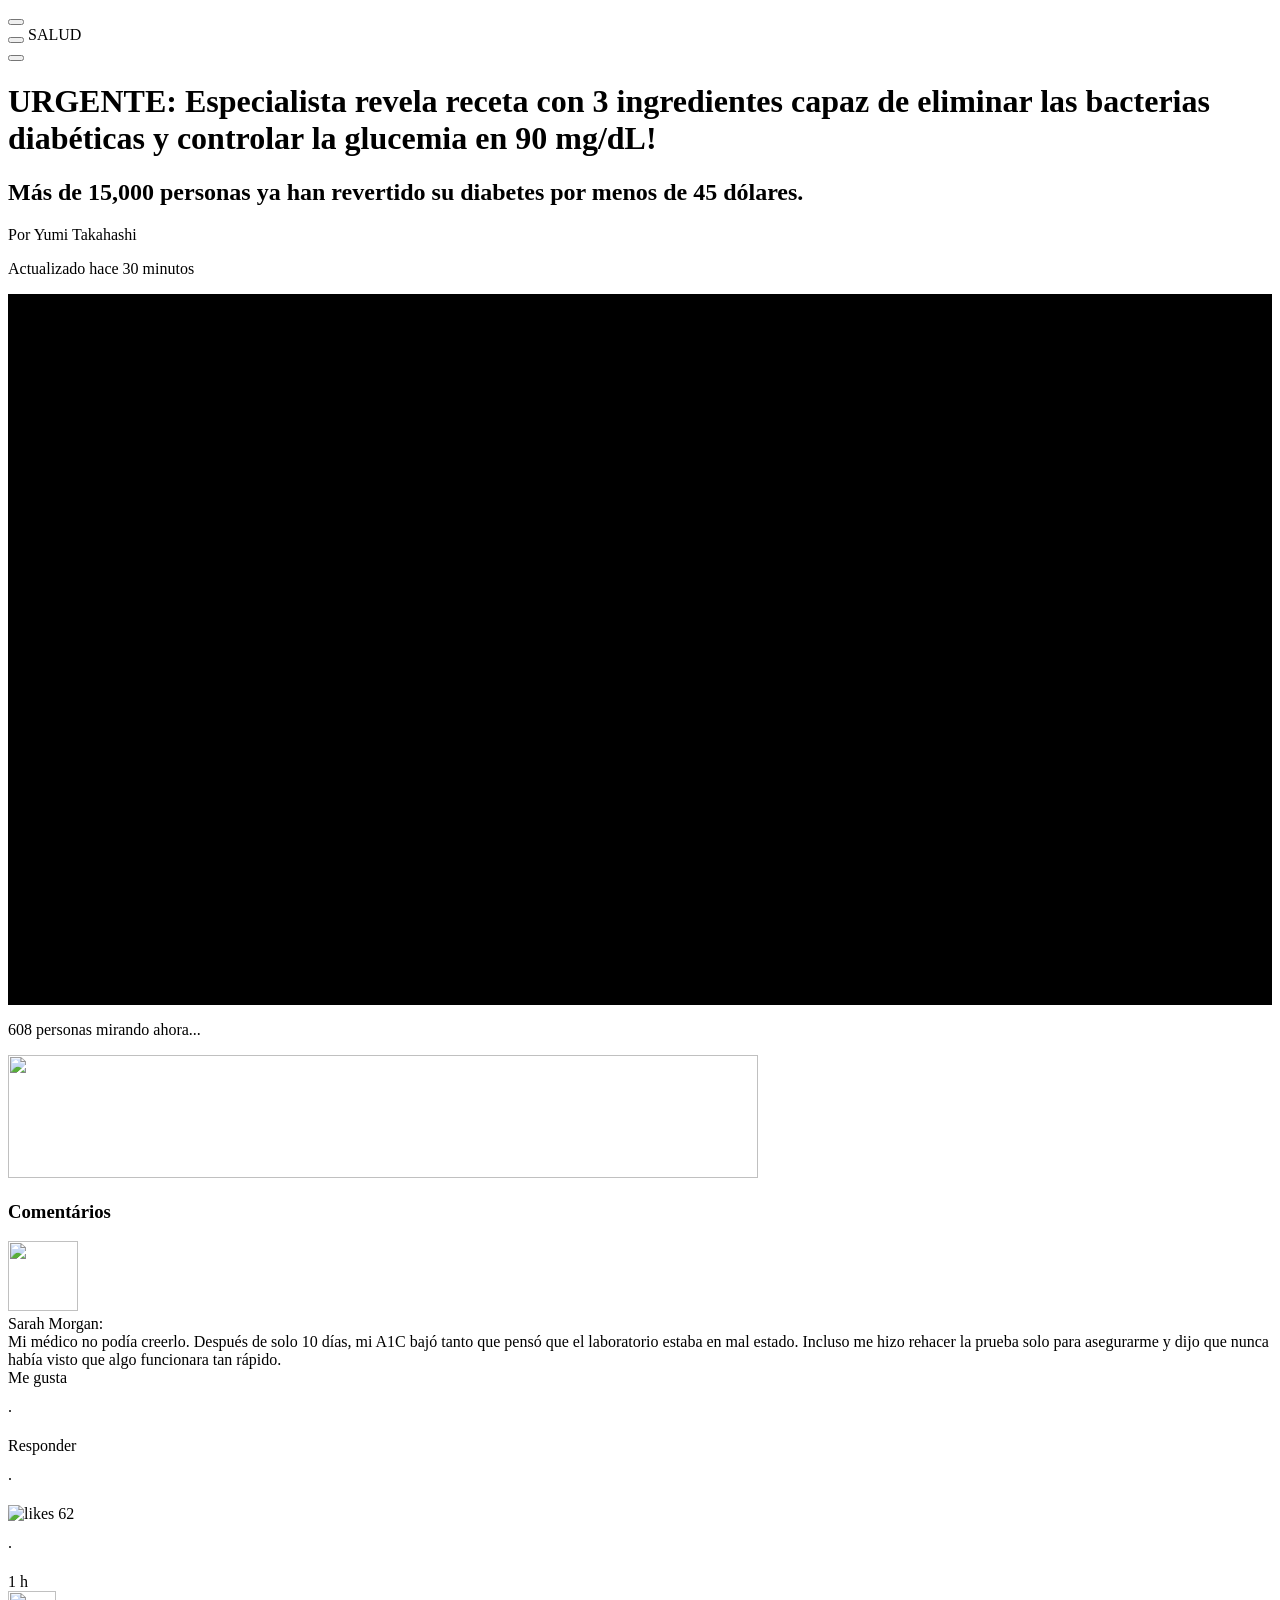
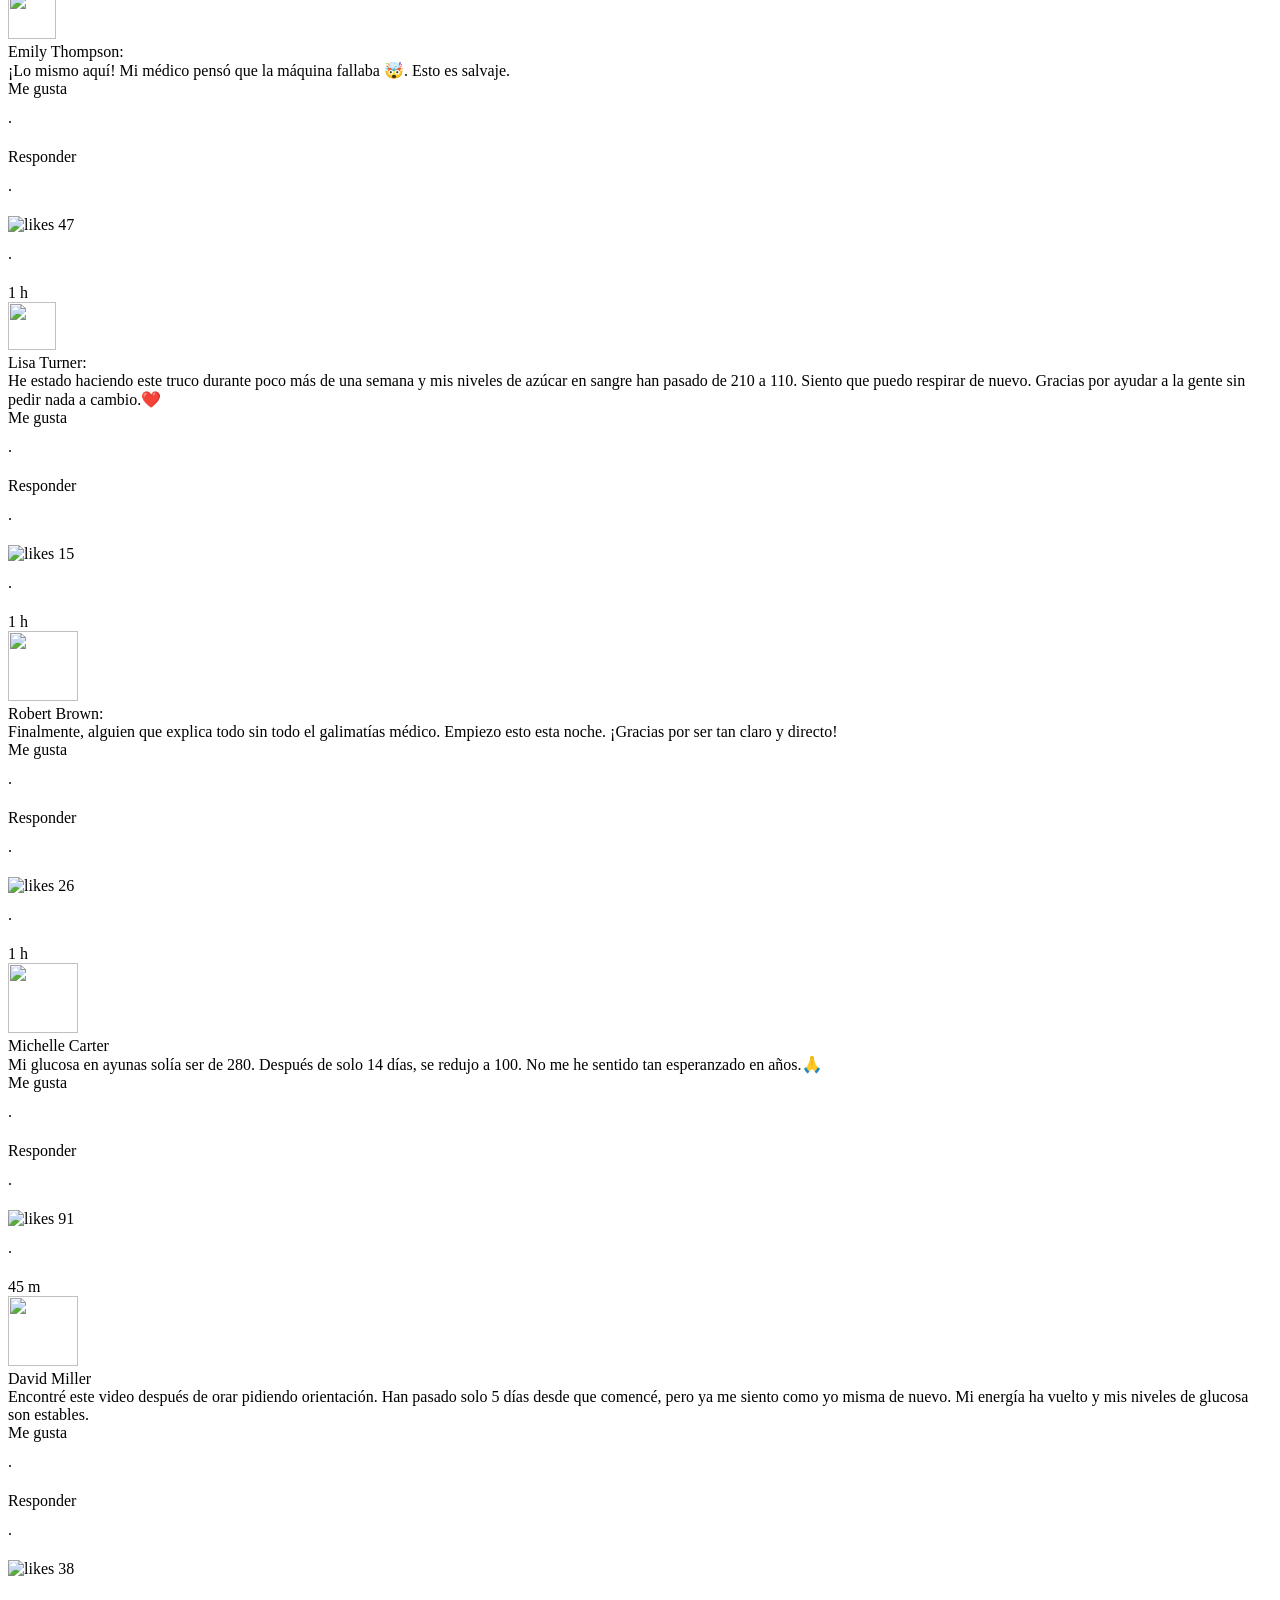
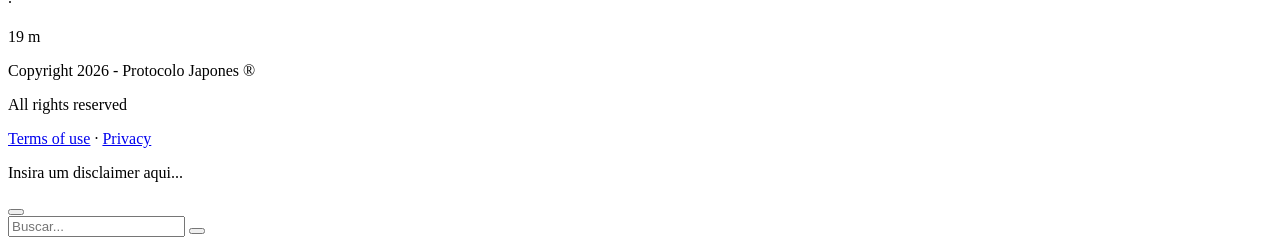
==== ofer/index.html @ d7e7329f "Update index.html" ====
<!DOCTYPE html><html lang="es" dir="ltr"><head>



  <title>URGENTE: Especialista revela receta con 3 ingredientes para controlar la glucemia</title>
  <meta charset="utf-8">
  <meta name="viewport" content="width=device-width, initial-scale=1, shrink-to-fit=no">
  <meta name="description" content="Especialista revela receta con 3 ingredientes capaz de eliminar las bacterias diabéticas y controlar la glucemia en 90 mg/dL">
  <meta name="robots" content="index, follow">
  <meta property="og:type" content="website">
  <meta property="og:image" content="images/ogimage.png">
<script type="text/javascript">
    (function(c,l,a,r,i,t,y){
        c[a]=c[a]||function(){(c[a].q=c[a].q||[]).push(arguments)};
        t=l.createElement(r);t.async=1;t.src="https://www.clarity.ms/tag/"+i;
        y=l.getElementsByTagName(r)[0];y.parentNode.insertBefore(t,y);
    })(window, document, "clarity", "script", "xudjn7tn5d");
</script>
  <!-- Google Fonts -->
  <link rel="preconnect" href="https://fonts.googleapis.com">
  <link rel="preconnect" href="https://fonts.gstatic.com" crossorigin="">
  <link href="https://fonts.googleapis.com/css2?family=Poppins:wght@400;500;600;700&amp;family=Roboto:wght@400;600&amp;family=Montserrat:wght@400;600;700;900&amp;display=swap" rel="stylesheet">

  <!-- Font Awesome (ícones) -->
  <link rel="stylesheet" href="css/all.min.css">

  <!-- Vturb: performance + preload para reduzir latência do player -->
 <script>!function(i,n){i._plt=i._plt||(n&&n.timeOrigin?n.timeOrigin+n.now():Date.now())}(window,performance);</script>
<link rel="preload" href="js/player_1.js" as="script">
<link rel="preload" href="js/smartplayer.js" as="script">
<link rel="preload" href="https://cdn.converteai.net/498c6731-8458-4b48-808e-26a86c70450f/6a57000bf77d0e281f49911a/main.m3u8" as="fetch">
<link rel="dns-prefetch" href="https://cdn.converteai.net">
<link rel="dns-prefetch" href="https://scripts.converteai.net">
<link rel="dns-prefetch" href="https://images.converteai.net">
<link rel="dns-prefetch" href="https://license.vturb.com">

  <link rel="stylesheet" href="css/style.css">
<script src="js/player.js" async=""></script></head>
<body>

  <!-- ===========================
       HEADER / NAVBAR
  ============================ -->
  <header class="site-header">
    <div class="header-inner">

      <!-- Esquerda: hamburguer (desktop) -->
      <div class="header-col header-col--left header-hamburger-desktop">
        <button class="hamburger-btn" id="hamburger-btn" aria-label="Menu">
          <i class="fas fa-bars"></i>
        </button>
      </div>
      
<!-- Centro: brand SALUD + hamburguer mobile -->
      <div class="header-col header-col--center">
        <button class="hamburger-btn hamburger-btn--mobile" id="hamburger-btn-mobile" aria-label="Menu">
          <i class="fas fa-bars"></i>
        </button>
        <span class="header-brand">SALUD</span>
      </div>

      <!-- Direita: lupa -->
      <div class="header-col header-col--right">
        <button class="search-btn" id="search-btn" aria-label="Buscar">
          <i class="fas fa-magnifying-glass"></i>
        </button>
      </div>

    </div>
  </header>

  <!-- ===========================
       ARTIGO PRINCIPAL (Hero)
  ============================ -->
  <main class="article-main">
    <div class="article-container">

      <!-- Título -->
      <div class="article-title-block">
        <h1 class="article-title">
          <span class="title-urgente">URGENTE:</span>
          Especialista revela receta con 3 ingredientes capaz de eliminar las bacterias diabéticas y controlar la glucemia en 90 mg/dL!
        </h1>
      </div>

      <!-- Subtítulo vermelho -->
      <div class="article-subtitle-block">
        <h2 class="article-subtitle">
          Más de 15,000 personas ya han revertido su diabetes por menos de 45 dólares.
        </h2>
      </div>

      <!-- Autor -->
      <div class="article-meta-author">
        <p class="article-author">Por Yumi Takahashi</p>
      </div>

      <!-- Data -->
      <div class="article-meta-date">
        <p class="article-date">Actualizado hace 30 minutos</p>
      </div>

      <!-- Player Vturb (novo) -->
      <div class="video-wrapper">
<vturb-smartplayer id="vid-6a5a9262ff13e44227a61b60" style="display: block; margin: 0 auto; width: 100%; "><div class="vturb-player-placeholder" style="position: relative; width: 100%; padding: 56.25% 0 0; z-index: 0; background-color: black;"></div></vturb-smartplayer> <script type="text/javascript"> var s=document.createElement("script"); s.src="https://scripts.converteai.net/498c6731-8458-4b48-808e-26a86c70450f/players/6a5a9262ff13e44227a61b60/v4/player.js", s.async=!0,document.head.appendChild(s); </script>

      <!-- Contador de espectadores -->
      <div class="viewers-counter">
        <p>
          <span class="viewers-count" id="viewers-count">608</span>
          personas mirando ahora...
        </p>
      </div>

      <!-- Imagem de selos / credibilidade -->
      <div class="trust-image-block">
        <img class="trust-image" src="images/INyNbz6600794.webp#551860" srcset="images/INyNbz6600794_1.webp#870819 750w, images/INyNbz6600794_2.webp#32075 300w" sizes="(max-width: 750px) 100vw, 750px" alt="" width="750" height="123" loading="eager" fetchpriority="auto" decoding="async">
      </div>

    </div>
  </div></main>

  <!-- ===========================
       COMENTÁRIOS (Facebook Style)
  ============================ -->
  <section class="comments-section">
    <div class="comments-container">

      <h3 class="comments-title">Comentários</h3>

      <!-- Comentário 1: Sarah Morgan -->
      <div class="fb-comment-card">
        <div class="fb-comment-main">
          <div class="fb-avatar">
            <img src="images/dhzcHn7130374.png" alt="" width="70" height="70">
          </div>
          <div class="fb-content">
            <div class="fb-info">
              <div class="fb-username">Sarah Morgan:</div>
              <div class="fb-comment-text">
                <span>Mi médico no podía creerlo. Después de solo 10 días, mi A1C bajó tanto que pensó que el laboratorio estaba en mal estado. Incluso me hizo rehacer la prueba solo para asegurarme y dijo que nunca había visto que algo funcionara tan rápido.</span>
              </div>
            </div>
            <div class="fb-actions">
              <div class="fb-action-link">Me gusta</div>
              <p class="fb-dot">·</p>
              <div class="fb-action-link">Responder</div>
              <div class="fb-likes">
                <p class="fb-dot">·</p>
                <img class="fb-like-icon" src="images/fblike.webp" alt="likes">
                <span>62</span>
              </div>
              <p class="fb-dot">·</p>
              <div class="fb-time">1<!-- --> <!-- -->h</div>
            </div>
          </div>
        </div>

        <!-- Respostas aninhadas -->
        <div class="fb-replies">

          <div class="fb-reply">
            <div class="fb-avatar fb-avatar--small">
              <img src="images/HpfKoI7130374.png" alt="" width="48" height="48">
            </div>
            <div class="fb-content">
              <div class="fb-info">
                <div class="fb-username">Emily Thompson:</div>
                <div class="fb-comment-text">
                  <span>¡Lo mismo aquí! Mi médico pensó que la máquina fallaba 🤯. Esto es salvaje.</span>
                </div>
              </div>
              <div class="fb-actions">
                <div class="fb-action-link">Me gusta</div>
                <p class="fb-dot">·</p>
                <div class="fb-action-link">Responder</div>
                <div class="fb-likes">
                  <p class="fb-dot">·</p>
                  <img class="fb-like-icon" src="images/fblike.webp" alt="likes">
                  <span>47</span>
                </div>
                <p class="fb-dot">·</p>
                <div class="fb-time">1<!-- --> <!-- -->h</div>
              </div>
            </div>
          </div>

          <div class="fb-reply">
            <div class="fb-avatar fb-avatar--small">
              <img src="images/nyPqKM7130374.png" alt="" width="48" height="48">
            </div>
            <div class="fb-content">
              <div class="fb-info">
                <div class="fb-username">Lisa Turner:</div>
                <div class="fb-comment-text">
                  <span>He estado haciendo este truco durante poco más de una semana y mis niveles de azúcar en sangre han pasado de 210 a 110. Siento que puedo respirar de nuevo. Gracias por ayudar a la gente sin pedir nada a cambio.❤️</span>
                </div>
              </div>
              <div class="fb-actions">
                <div class="fb-action-link">Me gusta</div>
                <p class="fb-dot">·</p>
                <div class="fb-action-link">Responder</div>
                <div class="fb-likes">
                  <p class="fb-dot">·</p>
                  <img class="fb-like-icon" src="images/fblike.webp" alt="likes">
                  <span>15</span>
                </div>
                <p class="fb-dot">·</p>
                <div class="fb-time">1<!-- --> <!-- -->h</div>
              </div>
            </div>
          </div>

        </div>
      </div>

      <!-- Comentário 2: Robert Brown -->
      <div class="fb-comment-card">
        <div class="fb-comment-main">
          <div class="fb-avatar">
            <img src="images/DlCiNc7130374.png" alt="" width="70" height="70">
          </div>
          <div class="fb-content">
            <div class="fb-info">
              <div class="fb-username">Robert Brown:</div>
              <div class="fb-comment-text">
                <span>Finalmente, alguien que explica todo sin todo el galimatías médico. Empiezo esto esta noche. ¡Gracias por ser tan claro y directo!</span>
              </div>
            </div>
            <div class="fb-actions">
              <div class="fb-action-link">Me gusta</div>
              <p class="fb-dot">·</p>
              <div class="fb-action-link">Responder</div>
              <div class="fb-likes">
                <p class="fb-dot">·</p>
                <img class="fb-like-icon" src="images/fblike.webp" alt="likes">
                <span>26</span>
              </div>
              <p class="fb-dot">·</p>
              <div class="fb-time">1<!-- --> <!-- -->h</div>
            </div>
          </div>
        </div>
      </div>

      <!-- Comentário 3: Michelle Carter -->
      <div class="fb-comment-card">
        <div class="fb-comment-main">
          <div class="fb-avatar">
            <img src="images/isBnsl7130374.png" alt="" width="70" height="70">
          </div>
          <div class="fb-content">
            <div class="fb-info">
              <div class="fb-username">Michelle Carter</div>
              <div class="fb-comment-text">
                <span>Mi glucosa en ayunas solía ser de 280. Después de solo 14 días, se redujo a 100. No me he sentido tan esperanzado en años.🙏</span>
              </div>
            </div>
            <div class="fb-actions">
              <div class="fb-action-link">Me gusta</div>
              <p class="fb-dot">·</p>
              <div class="fb-action-link">Responder</div>
              <div class="fb-likes">
                <p class="fb-dot">·</p>
                <img class="fb-like-icon" src="images/fblike.webp" alt="likes">
                <span>91</span>
              </div>
              <p class="fb-dot">·</p>
              <div class="fb-time">45<!-- --> <!-- -->m</div>
            </div>
          </div>
        </div>
      </div>

      <!-- Comentário 4: David Miller -->
      <div class="fb-comment-card">
        <div class="fb-comment-main">
          <div class="fb-avatar">
            <img src="images/dJBDtz7130374.png" alt="" width="70" height="70">
          </div>
          <div class="fb-content">
            <div class="fb-info">
              <div class="fb-username">David Miller</div>
              <div class="fb-comment-text">
                <span>Encontré este video después de orar pidiendo orientación. Han pasado solo 5 días desde que comencé, pero ya me siento como yo misma de nuevo. Mi energía ha vuelto y mis niveles de glucosa son estables.</span>
              </div>
            </div>
            <div class="fb-actions">
              <div class="fb-action-link">Me gusta</div>
              <p class="fb-dot">·</p>
              <div class="fb-action-link">Responder</div>
              <div class="fb-likes">
                <p class="fb-dot">·</p>
                <img class="fb-like-icon" src="images/fblike.webp" alt="likes">
                <span>38</span>
              </div>
              <p class="fb-dot">·</p>
              <div class="fb-time">19<!-- --> <!-- -->m</div>
            </div>
          </div>
        </div>
      </div>

    </div>
  </section>

  <!-- ===========================
       FOOTER
  ============================ -->
  <footer class="site-footer">
    <div class="footer-inner">
      <p>Copyright <span id="current-year">2026</span> - Protocolo Japones ®</p>
      <p>All rights reserved</p>
      <div>
        <a href="/infodbesp/terminos" class="footer-link">Terms of use</a>
        <span class="footer-separator"> · </span>
        <a href="/infodbesp/privacidad" class="footer-link">Privacy</a>
      </div>
      <p>Insira um disclaimer aqui...</p>
    </div>
  </footer>

  <!-- ===========================
       MODAL DE BUSCA
  ============================ -->
  <div class="search-modal" id="search-modal" role="dialog" aria-modal="true" aria-label="Busca">
    <div class="search-modal-overlay" id="search-modal-overlay"></div>
    <div class="search-modal-content">
      <button class="search-modal-close" id="search-modal-close" aria-label="Fechar busca">
        <i class="fas fa-times"></i>
      </button>
      <form class="search-form" id="search-form" onsubmit="return false;">
        <input type="search" class="search-input" id="search-input" placeholder="Buscar..." autocomplete="off" aria-label="Campo de busca">
        <button type="submit" class="search-submit" aria-label="Buscar">
          <i class="fas fa-magnifying-glass"></i>
        </button>
      </form>
    </div>
  </div>

  <script src="js/script.js"></script>



</body></html>
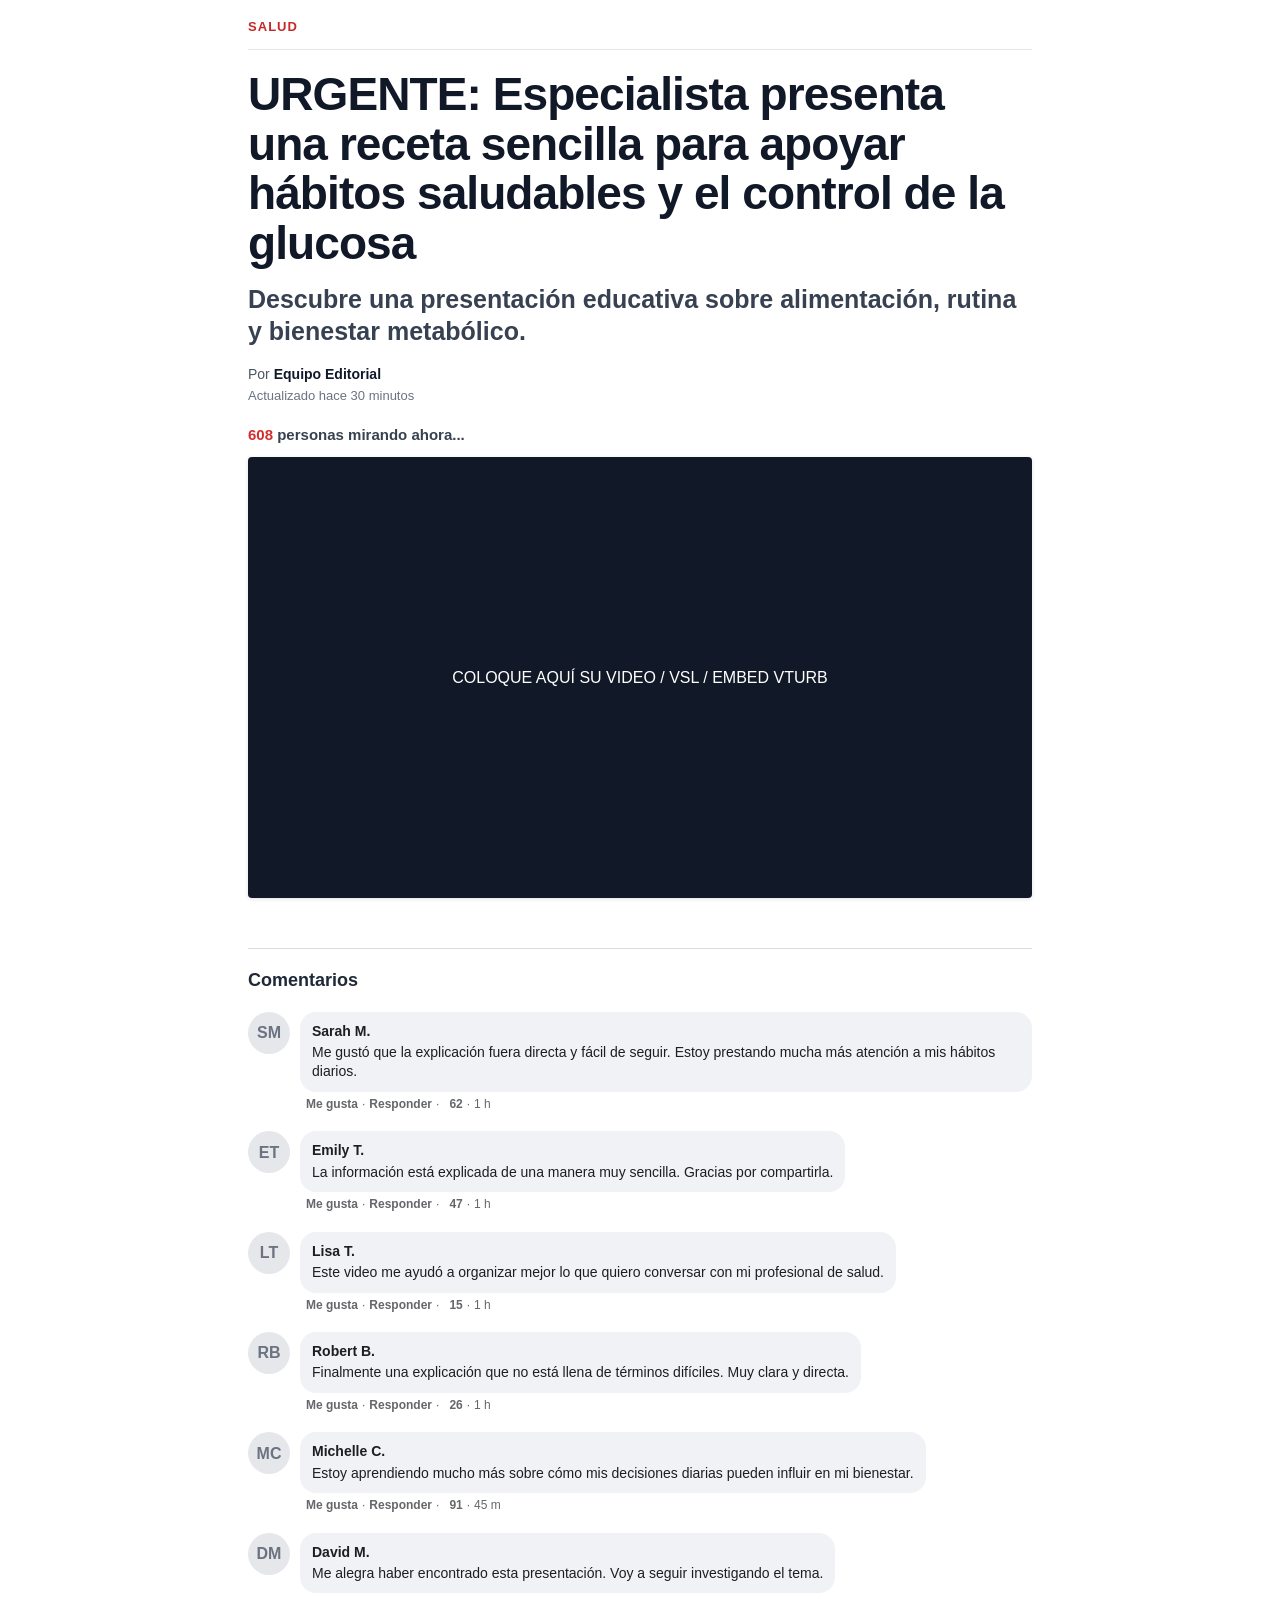
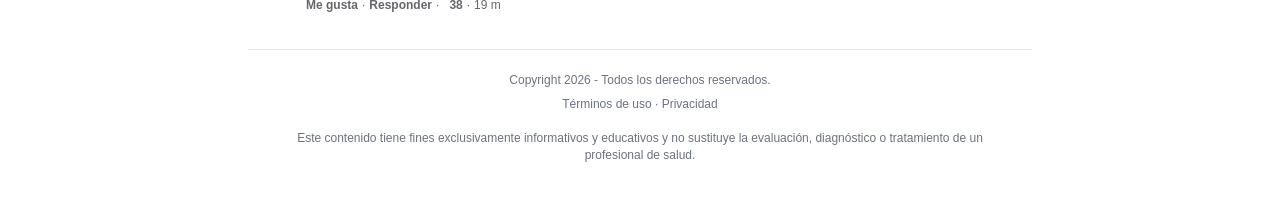
==== commit 5cf6b18c: "Update index.html" ====
--- a/ofer/index.html
+++ b/ofer/index.html
@@ -1,345 +1,46 @@
-<!DOCTYPE html><html lang="es" dir="ltr"><head>
-
-
-
-  <title>URGENTE: Especialista revela receta con 3 ingredientes para controlar la glucemia</title>
-  <meta charset="utf-8">
-  <meta name="viewport" content="width=device-width, initial-scale=1, shrink-to-fit=no">
-  <meta name="description" content="Especialista revela receta con 3 ingredientes capaz de eliminar las bacterias diabéticas y controlar la glucemia en 90 mg/dL">
-  <meta name="robots" content="index, follow">
-  <meta property="og:type" content="website">
-  <meta property="og:image" content="images/ogimage.png">
-<script type="text/javascript">
-    (function(c,l,a,r,i,t,y){
-        c[a]=c[a]||function(){(c[a].q=c[a].q||[]).push(arguments)};
-        t=l.createElement(r);t.async=1;t.src="https://www.clarity.ms/tag/"+i;
-        y=l.getElementsByTagName(r)[0];y.parentNode.insertBefore(t,y);
-    })(window, document, "clarity", "script", "xudjn7tn5d");
-</script>
-  <!-- Google Fonts -->
-  <link rel="preconnect" href="https://fonts.googleapis.com">
-  <link rel="preconnect" href="https://fonts.gstatic.com" crossorigin="">
-  <link href="https://fonts.googleapis.com/css2?family=Poppins:wght@400;500;600;700&amp;family=Roboto:wght@400;600&amp;family=Montserrat:wght@400;600;700;900&amp;display=swap" rel="stylesheet">
-
-  <!-- Font Awesome (ícones) -->
-  <link rel="stylesheet" href="css/all.min.css">
-
-  <!-- Vturb: performance + preload para reduzir latência do player -->
- <script>!function(i,n){i._plt=i._plt||(n&&n.timeOrigin?n.timeOrigin+n.now():Date.now())}(window,performance);</script>
-<link rel="preload" href="js/player_1.js" as="script">
-<link rel="preload" href="js/smartplayer.js" as="script">
-<link rel="preload" href="https://cdn.converteai.net/498c6731-8458-4b48-808e-26a86c70450f/6a57000bf77d0e281f49911a/main.m3u8" as="fetch">
-<link rel="dns-prefetch" href="https://cdn.converteai.net">
-<link rel="dns-prefetch" href="https://scripts.converteai.net">
-<link rel="dns-prefetch" href="https://images.converteai.net">
-<link rel="dns-prefetch" href="https://license.vturb.com">
-
-  <link rel="stylesheet" href="css/style.css">
-<script src="js/player.js" async=""></script></head>
+<!DOCTYPE html>
+<html lang="es">
+<head>
+  <meta charset="UTF-8">
+  <meta name="viewport" content="width=device-width, initial-scale=1.0">
+  <meta name="robots" content="noindex,nofollow">
+  <title>Salud - Información Especial</title>
+  <style>
+    *{box-sizing:border-box}html{scroll-behavior:smooth}body{margin:0;font-family:Arial,Helvetica,sans-serif;background:#fff;color:#202124;line-height:1.45}.page{width:100%;max-width:820px;margin:0 auto;padding:0 18px 40px}.topbar{border-bottom:1px solid #e5e7eb;padding:18px 0 12px;margin-bottom:20px}.category{font-size:13px;font-weight:800;letter-spacing:.08em;color:#c62828;text-transform:uppercase}h1{margin:10px 0 14px;font-size:clamp(30px,5vw,46px);line-height:1.08;letter-spacing:-.02em;color:#111827}.subtitle{margin:0 0 16px;font-size:clamp(19px,3vw,25px);line-height:1.3;color:#374151;font-weight:700}.author{margin-top:16px;font-size:14px;color:#4b5563}.author strong{color:#111827}.updated{font-size:13px;color:#6b7280;margin-top:3px}.watching{margin:18px 0 12px;font-size:15px;font-weight:700;color:#374151}.watching span{color:#d32f2f}.media-box{position:relative;width:100%;overflow:hidden;border-radius:4px;background:#111827;box-shadow:0 1px 4px rgba(0,0,0,.12)}.media-placeholder{aspect-ratio:16/9;display:flex;align-items:center;justify-content:center;text-align:center;color:#fff;padding:24px;font-size:16px}.content{padding:18px 0 4px;font-size:17px;color:#30343b}.comments{margin-top:28px;border-top:1px solid #d8dde3;padding-top:18px}.comments-title{margin:0 0 18px;font-size:18px;color:#1f2937;font-weight:800}.comment{display:flex;gap:10px;margin-bottom:18px;align-items:flex-start}.avatar{width:42px;height:42px;min-width:42px;border-radius:50%;background:#e5e7eb;display:flex;align-items:center;justify-content:center;font-weight:700;color:#6b7280;overflow:hidden}.comment-main{flex:1;min-width:0}.bubble{background:#f0f2f5;border-radius:16px;padding:9px 12px 10px;display:inline-block;max-width:100%}.name{font-weight:800;font-size:14px;color:#1c1e21;margin-bottom:2px}.text{font-size:14px;line-height:1.4;color:#1c1e21}.actions{padding:4px 6px 0;font-size:12px;color:#65676b}.actions a{color:#65676b;text-decoration:none;font-weight:700}.actions .dot{margin:0 4px}.likes{margin-left:6px;font-weight:700}footer{margin-top:34px;border-top:1px solid #e5e7eb;padding-top:22px;text-align:center;font-size:12px;color:#6b7280}footer a{color:#6b7280;text-decoration:none}.disclaimer{max-width:700px;margin:16px auto 0;line-height:1.45}@media(max-width:600px){.page{padding-left:14px;padding-right:14px}.topbar{padding-top:14px}h1{font-size:31px}.subtitle{font-size:20px}.comment{gap:8px}.avatar{width:38px;height:38px;min-width:38px}}
+  </style>
+</head>
 <body>
-
-  <!-- ===========================
-       HEADER / NAVBAR
-  ============================ -->
-  <header class="site-header">
-    <div class="header-inner">
-
-      <!-- Esquerda: hamburguer (desktop) -->
-      <div class="header-col header-col--left header-hamburger-desktop">
-        <button class="hamburger-btn" id="hamburger-btn" aria-label="Menu">
-          <i class="fas fa-bars"></i>
-        </button>
-      </div>
-      
-<!-- Centro: brand SALUD + hamburguer mobile -->
-      <div class="header-col header-col--center">
-        <button class="hamburger-btn hamburger-btn--mobile" id="hamburger-btn-mobile" aria-label="Menu">
-          <i class="fas fa-bars"></i>
-        </button>
-        <span class="header-brand">SALUD</span>
-      </div>
-
-      <!-- Direita: lupa -->
-      <div class="header-col header-col--right">
-        <button class="search-btn" id="search-btn" aria-label="Buscar">
-          <i class="fas fa-magnifying-glass"></i>
-        </button>
-      </div>
-
-    </div>
-  </header>
-
-  <!-- ===========================
-       ARTIGO PRINCIPAL (Hero)
-  ============================ -->
-  <main class="article-main">
-    <div class="article-container">
-
-      <!-- Título -->
-      <div class="article-title-block">
-        <h1 class="article-title">
-          <span class="title-urgente">URGENTE:</span>
-          Especialista revela receta con 3 ingredientes capaz de eliminar las bacterias diabéticas y controlar la glucemia en 90 mg/dL!
-        </h1>
-      </div>
-
-      <!-- Subtítulo vermelho -->
-      <div class="article-subtitle-block">
-        <h2 class="article-subtitle">
-          Más de 15,000 personas ya han revertido su diabetes por menos de 45 dólares.
-        </h2>
-      </div>
-
-      <!-- Autor -->
-      <div class="article-meta-author">
-        <p class="article-author">Por Yumi Takahashi</p>
-      </div>
-
-      <!-- Data -->
-      <div class="article-meta-date">
-        <p class="article-date">Actualizado hace 30 minutos</p>
-      </div>
-
-      <!-- Player Vturb (novo) -->
-      <div class="video-wrapper">
-<vturb-smartplayer id="vid-6a5a9262ff13e44227a61b60" style="display: block; margin: 0 auto; width: 100%; "><div class="vturb-player-placeholder" style="position: relative; width: 100%; padding: 56.25% 0 0; z-index: 0; background-color: black;"></div></vturb-smartplayer> <script type="text/javascript"> var s=document.createElement("script"); s.src="https://scripts.converteai.net/498c6731-8458-4b48-808e-26a86c70450f/players/6a5a9262ff13e44227a61b60/v4/player.js", s.async=!0,document.head.appendChild(s); </script>
-
-      <!-- Contador de espectadores -->
-      <div class="viewers-counter">
-        <p>
-          <span class="viewers-count" id="viewers-count">608</span>
-          personas mirando ahora...
-        </p>
-      </div>
-
-      <!-- Imagem de selos / credibilidade -->
-      <div class="trust-image-block">
-        <img class="trust-image" src="images/INyNbz6600794.webp#551860" srcset="images/INyNbz6600794_1.webp#870819 750w, images/INyNbz6600794_2.webp#32075 300w" sizes="(max-width: 750px) 100vw, 750px" alt="" width="750" height="123" loading="eager" fetchpriority="auto" decoding="async">
-      </div>
-
-    </div>
-  </div></main>
-
-  <!-- ===========================
-       COMENTÁRIOS (Facebook Style)
-  ============================ -->
-  <section class="comments-section">
-    <div class="comments-container">
-
-      <h3 class="comments-title">Comentários</h3>
-
-      <!-- Comentário 1: Sarah Morgan -->
-      <div class="fb-comment-card">
-        <div class="fb-comment-main">
-          <div class="fb-avatar">
-            <img src="images/dhzcHn7130374.png" alt="" width="70" height="70">
-          </div>
-          <div class="fb-content">
-            <div class="fb-info">
-              <div class="fb-username">Sarah Morgan:</div>
-              <div class="fb-comment-text">
-                <span>Mi médico no podía creerlo. Después de solo 10 días, mi A1C bajó tanto que pensó que el laboratorio estaba en mal estado. Incluso me hizo rehacer la prueba solo para asegurarme y dijo que nunca había visto que algo funcionara tan rápido.</span>
-              </div>
-            </div>
-            <div class="fb-actions">
-              <div class="fb-action-link">Me gusta</div>
-              <p class="fb-dot">·</p>
-              <div class="fb-action-link">Responder</div>
-              <div class="fb-likes">
-                <p class="fb-dot">·</p>
-                <img class="fb-like-icon" src="images/fblike.webp" alt="likes">
-                <span>62</span>
-              </div>
-              <p class="fb-dot">·</p>
-              <div class="fb-time">1<!-- --> <!-- -->h</div>
-            </div>
-          </div>
-        </div>
-
-        <!-- Respostas aninhadas -->
-        <div class="fb-replies">
-
-          <div class="fb-reply">
-            <div class="fb-avatar fb-avatar--small">
-              <img src="images/HpfKoI7130374.png" alt="" width="48" height="48">
-            </div>
-            <div class="fb-content">
-              <div class="fb-info">
-                <div class="fb-username">Emily Thompson:</div>
-                <div class="fb-comment-text">
-                  <span>¡Lo mismo aquí! Mi médico pensó que la máquina fallaba 🤯. Esto es salvaje.</span>
-                </div>
-              </div>
-              <div class="fb-actions">
-                <div class="fb-action-link">Me gusta</div>
-                <p class="fb-dot">·</p>
-                <div class="fb-action-link">Responder</div>
-                <div class="fb-likes">
-                  <p class="fb-dot">·</p>
-                  <img class="fb-like-icon" src="images/fblike.webp" alt="likes">
-                  <span>47</span>
-                </div>
-                <p class="fb-dot">·</p>
-                <div class="fb-time">1<!-- --> <!-- -->h</div>
-              </div>
-            </div>
-          </div>
-
-          <div class="fb-reply">
-            <div class="fb-avatar fb-avatar--small">
-              <img src="images/nyPqKM7130374.png" alt="" width="48" height="48">
-            </div>
-            <div class="fb-content">
-              <div class="fb-info">
-                <div class="fb-username">Lisa Turner:</div>
-                <div class="fb-comment-text">
-                  <span>He estado haciendo este truco durante poco más de una semana y mis niveles de azúcar en sangre han pasado de 210 a 110. Siento que puedo respirar de nuevo. Gracias por ayudar a la gente sin pedir nada a cambio.❤️</span>
-                </div>
-              </div>
-              <div class="fb-actions">
-                <div class="fb-action-link">Me gusta</div>
-                <p class="fb-dot">·</p>
-                <div class="fb-action-link">Responder</div>
-                <div class="fb-likes">
-                  <p class="fb-dot">·</p>
-                  <img class="fb-like-icon" src="images/fblike.webp" alt="likes">
-                  <span>15</span>
-                </div>
-                <p class="fb-dot">·</p>
-                <div class="fb-time">1<!-- --> <!-- -->h</div>
-              </div>
-            </div>
-          </div>
-
-        </div>
-      </div>
-
-      <!-- Comentário 2: Robert Brown -->
-      <div class="fb-comment-card">
-        <div class="fb-comment-main">
-          <div class="fb-avatar">
-            <img src="images/DlCiNc7130374.png" alt="" width="70" height="70">
-          </div>
-          <div class="fb-content">
-            <div class="fb-info">
-              <div class="fb-username">Robert Brown:</div>
-              <div class="fb-comment-text">
-                <span>Finalmente, alguien que explica todo sin todo el galimatías médico. Empiezo esto esta noche. ¡Gracias por ser tan claro y directo!</span>
-              </div>
-            </div>
-            <div class="fb-actions">
-              <div class="fb-action-link">Me gusta</div>
-              <p class="fb-dot">·</p>
-              <div class="fb-action-link">Responder</div>
-              <div class="fb-likes">
-                <p class="fb-dot">·</p>
-                <img class="fb-like-icon" src="images/fblike.webp" alt="likes">
-                <span>26</span>
-              </div>
-              <p class="fb-dot">·</p>
-              <div class="fb-time">1<!-- --> <!-- -->h</div>
-            </div>
-          </div>
-        </div>
-      </div>
-
-      <!-- Comentário 3: Michelle Carter -->
-      <div class="fb-comment-card">
-        <div class="fb-comment-main">
-          <div class="fb-avatar">
-            <img src="images/isBnsl7130374.png" alt="" width="70" height="70">
-          </div>
-          <div class="fb-content">
-            <div class="fb-info">
-              <div class="fb-username">Michelle Carter</div>
-              <div class="fb-comment-text">
-                <span>Mi glucosa en ayunas solía ser de 280. Después de solo 14 días, se redujo a 100. No me he sentido tan esperanzado en años.🙏</span>
-              </div>
-            </div>
-            <div class="fb-actions">
-              <div class="fb-action-link">Me gusta</div>
-              <p class="fb-dot">·</p>
-              <div class="fb-action-link">Responder</div>
-              <div class="fb-likes">
-                <p class="fb-dot">·</p>
-                <img class="fb-like-icon" src="images/fblike.webp" alt="likes">
-                <span>91</span>
-              </div>
-              <p class="fb-dot">·</p>
-              <div class="fb-time">45<!-- --> <!-- -->m</div>
-            </div>
-          </div>
-        </div>
-      </div>
-
-      <!-- Comentário 4: David Miller -->
-      <div class="fb-comment-card">
-        <div class="fb-comment-main">
-          <div class="fb-avatar">
-            <img src="images/dJBDtz7130374.png" alt="" width="70" height="70">
-          </div>
-          <div class="fb-content">
-            <div class="fb-info">
-              <div class="fb-username">David Miller</div>
-              <div class="fb-comment-text">
-                <span>Encontré este video después de orar pidiendo orientación. Han pasado solo 5 días desde que comencé, pero ya me siento como yo misma de nuevo. Mi energía ha vuelto y mis niveles de glucosa son estables.</span>
-              </div>
-            </div>
-            <div class="fb-actions">
-              <div class="fb-action-link">Me gusta</div>
-              <p class="fb-dot">·</p>
-              <div class="fb-action-link">Responder</div>
-              <div class="fb-likes">
-                <p class="fb-dot">·</p>
-                <img class="fb-like-icon" src="images/fblike.webp" alt="likes">
-                <span>38</span>
-              </div>
-              <p class="fb-dot">·</p>
-              <div class="fb-time">19<!-- --> <!-- -->m</div>
-            </div>
-          </div>
-        </div>
-      </div>
-
-    </div>
-  </section>
-
-  <!-- ===========================
-       FOOTER
-  ============================ -->
-  <footer class="site-footer">
-    <div class="footer-inner">
-      <p>Copyright <span id="current-year">2026</span> - Protocolo Japones ®</p>
-      <p>All rights reserved</p>
-      <div>
-        <a href="/infodbesp/terminos" class="footer-link">Terms of use</a>
-        <span class="footer-separator"> · </span>
-        <a href="/infodbesp/privacidad" class="footer-link">Privacy</a>
-      </div>
-      <p>Insira um disclaimer aqui...</p>
-    </div>
-  </footer>
-
-  <!-- ===========================
-       MODAL DE BUSCA
-  ============================ -->
-  <div class="search-modal" id="search-modal" role="dialog" aria-modal="true" aria-label="Busca">
-    <div class="search-modal-overlay" id="search-modal-overlay"></div>
-    <div class="search-modal-content">
-      <button class="search-modal-close" id="search-modal-close" aria-label="Fechar busca">
-        <i class="fas fa-times"></i>
-      </button>
-      <form class="search-form" id="search-form" onsubmit="return false;">
-        <input type="search" class="search-input" id="search-input" placeholder="Buscar..." autocomplete="off" aria-label="Campo de busca">
-        <button type="submit" class="search-submit" aria-label="Buscar">
-          <i class="fas fa-magnifying-glass"></i>
-        </button>
-      </form>
-    </div>
-  </div>
-
-  <script src="js/script.js"></script>
-
-
-
-</body></html>
+  <main class="page">
+    <header class="topbar"><div class="category">SALUD</div></header>
+    <section class="hero">
+      <h1>URGENTE: Especialista presenta una receta sencilla para apoyar hábitos saludables y el control de la glucosa</h1>
+      <p class="subtitle">Descubre una presentación educativa sobre alimentación, rutina y bienestar metabólico.</p>
+      <div class="author">Por <strong>Equipo Editorial</strong></div>
+      <div class="updated" id="updatedText">Actualizado recientemente</div>
+      <div class="watching"><span id="viewerCount">608</span> personas mirando ahora...</div>
+      <div class="media-box"><div class="media-placeholder">COLOQUE AQUÍ SU VIDEO / VSL / EMBED VTURB</div></div>
+    </section>
+    <section class="content"></section>
+    <section class="comments">
+      <h2 class="comments-title">Comentarios</h2>
+      <article class="comment"><div class="avatar">SM</div><div class="comment-main"><div class="bubble"><div class="name">Sarah M.</div><div class="text">Me gustó que la explicación fuera directa y fácil de seguir. Estoy prestando mucha más atención a mis hábitos diarios.</div></div><div class="actions"><a href="javascript:void(0)">Me gusta</a><span class="dot">·</span><a href="javascript:void(0)">Responder</a><span class="dot">·</span><span class="likes">62</span><span class="dot">·</span>1 h</div></div></article>
+      <article class="comment"><div class="avatar">ET</div><div class="comment-main"><div class="bubble"><div class="name">Emily T.</div><div class="text">La información está explicada de una manera muy sencilla. Gracias por compartirla.</div></div><div class="actions"><a href="javascript:void(0)">Me gusta</a><span class="dot">·</span><a href="javascript:void(0)">Responder</a><span class="dot">·</span><span class="likes">47</span><span class="dot">·</span>1 h</div></div></article>
+      <article class="comment"><div class="avatar">LT</div><div class="comment-main"><div class="bubble"><div class="name">Lisa T.</div><div class="text">Este video me ayudó a organizar mejor lo que quiero conversar con mi profesional de salud.</div></div><div class="actions"><a href="javascript:void(0)">Me gusta</a><span class="dot">·</span><a href="javascript:void(0)">Responder</a><span class="dot">·</span><span class="likes">15</span><span class="dot">·</span>1 h</div></div></article>
+      <article class="comment"><div class="avatar">RB</div><div class="comment-main"><div class="bubble"><div class="name">Robert B.</div><div class="text">Finalmente una explicación que no está llena de términos difíciles. Muy clara y directa.</div></div><div class="actions"><a href="javascript:void(0)">Me gusta</a><span class="dot">·</span><a href="javascript:void(0)">Responder</a><span class="dot">·</span><span class="likes">26</span><span class="dot">·</span>1 h</div></div></article>
+      <article class="comment"><div class="avatar">MC</div><div class="comment-main"><div class="bubble"><div class="name">Michelle C.</div><div class="text">Estoy aprendiendo mucho más sobre cómo mis decisiones diarias pueden influir en mi bienestar.</div></div><div class="actions"><a href="javascript:void(0)">Me gusta</a><span class="dot">·</span><a href="javascript:void(0)">Responder</a><span class="dot">·</span><span class="likes">91</span><span class="dot">·</span>45 m</div></div></article>
+      <article class="comment"><div class="avatar">DM</div><div class="comment-main"><div class="bubble"><div class="name">David M.</div><div class="text">Me alegra haber encontrado esta presentación. Voy a seguir investigando el tema.</div></div><div class="actions"><a href="javascript:void(0)">Me gusta</a><span class="dot">·</span><a href="javascript:void(0)">Responder</a><span class="dot">·</span><span class="likes">38</span><span class="dot">·</span>19 m</div></div></article>
+    </section>
+    <footer>
+      <div>Copyright <span id="year"></span> - Todos los derechos reservados.</div>
+      <div style="margin-top:7px"><a href="/terms">Términos de uso</a>&nbsp;·&nbsp;<a href="/privacy">Privacidad</a></div>
+      <p class="disclaimer">Este contenido tiene fines exclusivamente informativos y educativos y no sustituye la evaluación, diagnóstico o tratamiento de un profesional de salud.</p>
+    </footer>
+  </main>
+  <script>
+    document.getElementById("year").textContent=new Date().getFullYear();
+    document.getElementById("updatedText").textContent="Actualizado hace 30 minutos";
+    let viewers=608;const viewerElement=document.getElementById("viewerCount");
+    setInterval(function(){const delta=Math.floor(Math.random()*5)-2;viewers=Math.max(590,Math.min(625,viewers+delta));viewerElement.textContent=viewers},8000);
+  </script>
+</body>
+</html>
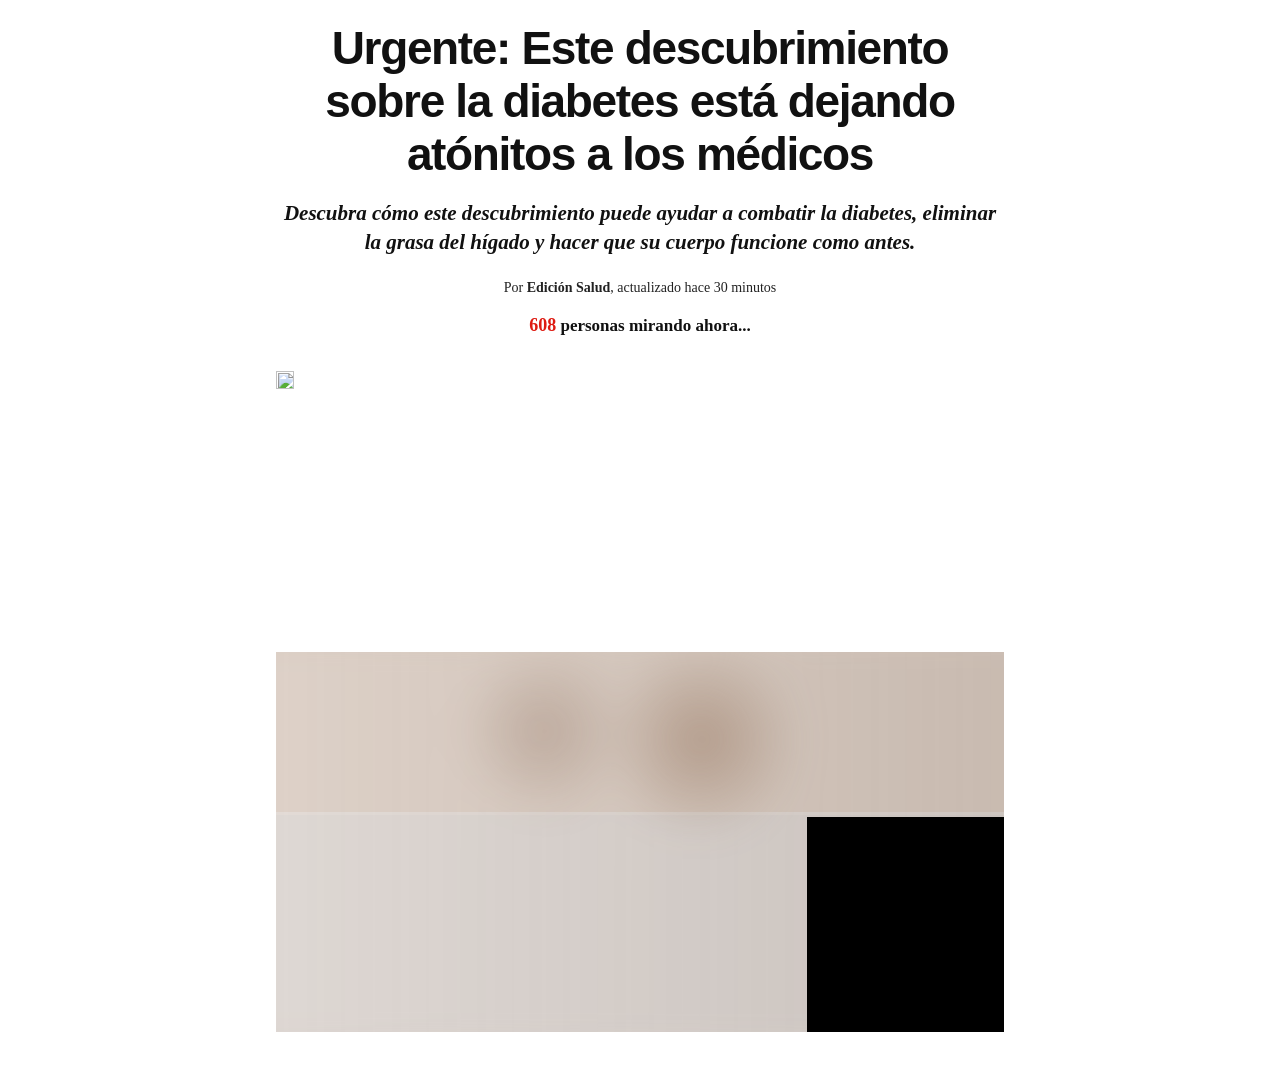
==== commit 48a0912d: "Update index.html" ====
--- a/ofer/index.html
+++ b/ofer/index.html
@@ -1,46 +1,228 @@
 <!DOCTYPE html>
 <html lang="es">
 <head>
-  <meta charset="UTF-8">
-  <meta name="viewport" content="width=device-width, initial-scale=1.0">
-  <meta name="robots" content="noindex,nofollow">
-  <title>Salud - Información Especial</title>
-  <style>
-    *{box-sizing:border-box}html{scroll-behavior:smooth}body{margin:0;font-family:Arial,Helvetica,sans-serif;background:#fff;color:#202124;line-height:1.45}.page{width:100%;max-width:820px;margin:0 auto;padding:0 18px 40px}.topbar{border-bottom:1px solid #e5e7eb;padding:18px 0 12px;margin-bottom:20px}.category{font-size:13px;font-weight:800;letter-spacing:.08em;color:#c62828;text-transform:uppercase}h1{margin:10px 0 14px;font-size:clamp(30px,5vw,46px);line-height:1.08;letter-spacing:-.02em;color:#111827}.subtitle{margin:0 0 16px;font-size:clamp(19px,3vw,25px);line-height:1.3;color:#374151;font-weight:700}.author{margin-top:16px;font-size:14px;color:#4b5563}.author strong{color:#111827}.updated{font-size:13px;color:#6b7280;margin-top:3px}.watching{margin:18px 0 12px;font-size:15px;font-weight:700;color:#374151}.watching span{color:#d32f2f}.media-box{position:relative;width:100%;overflow:hidden;border-radius:4px;background:#111827;box-shadow:0 1px 4px rgba(0,0,0,.12)}.media-placeholder{aspect-ratio:16/9;display:flex;align-items:center;justify-content:center;text-align:center;color:#fff;padding:24px;font-size:16px}.content{padding:18px 0 4px;font-size:17px;color:#30343b}.comments{margin-top:28px;border-top:1px solid #d8dde3;padding-top:18px}.comments-title{margin:0 0 18px;font-size:18px;color:#1f2937;font-weight:800}.comment{display:flex;gap:10px;margin-bottom:18px;align-items:flex-start}.avatar{width:42px;height:42px;min-width:42px;border-radius:50%;background:#e5e7eb;display:flex;align-items:center;justify-content:center;font-weight:700;color:#6b7280;overflow:hidden}.comment-main{flex:1;min-width:0}.bubble{background:#f0f2f5;border-radius:16px;padding:9px 12px 10px;display:inline-block;max-width:100%}.name{font-weight:800;font-size:14px;color:#1c1e21;margin-bottom:2px}.text{font-size:14px;line-height:1.4;color:#1c1e21}.actions{padding:4px 6px 0;font-size:12px;color:#65676b}.actions a{color:#65676b;text-decoration:none;font-weight:700}.actions .dot{margin:0 4px}.likes{margin-left:6px;font-weight:700}footer{margin-top:34px;border-top:1px solid #e5e7eb;padding-top:22px;text-align:center;font-size:12px;color:#6b7280}footer a{color:#6b7280;text-decoration:none}.disclaimer{max-width:700px;margin:16px auto 0;line-height:1.45}@media(max-width:600px){.page{padding-left:14px;padding-right:14px}.topbar{padding-top:14px}h1{font-size:31px}.subtitle{font-size:20px}.comment{gap:8px}.avatar{width:38px;height:38px;min-width:38px}}
-  </style>
+<meta charset="UTF-8">
+<meta name="viewport" content="width=device-width, initial-scale=1.0">
+<title>Salud</title>
+
+<style>
+  *{
+    box-sizing:border-box;
+  }
+
+  html, body{
+    margin:0;
+    padding:0;
+    background:#fff;
+  }
+
+  body{
+    font-family: Arial, Helvetica, sans-serif;
+    color:#141414;
+  }
+
+  .page{
+    width:100%;
+    max-width:760px;
+    margin:0 auto;
+    padding:22px 16px 60px;
+  }
+
+  .headline{
+    margin:0;
+    text-align:center;
+    font-weight:800;
+    font-size:46px;
+    line-height:1.15;
+    letter-spacing:-1.35px;
+    color:#111;
+  }
+
+  .subheadline{
+    margin:18px auto 0;
+    max-width:720px;
+    text-align:center;
+    font-family: Georgia, "Times New Roman", serif;
+    font-style:italic;
+    font-weight:700;
+    font-size:21px;
+    line-height:1.4;
+    color:#111;
+  }
+
+  .author{
+    margin-top:22px;
+    text-align:center;
+    font-family: Georgia, "Times New Roman", serif;
+    font-size:14px;
+    line-height:1.35;
+    color:#222;
+  }
+
+  .author strong{
+    font-weight:700;
+  }
+
+  .watching{
+    margin-top:17px;
+    text-align:center;
+    font-family: Georgia, "Times New Roman", serif;
+    font-size:17px;
+    font-weight:700;
+    line-height:1.2;
+    color:#111;
+  }
+
+  .watching .number{
+    color:#de1b12;
+    font-size:18px;
+  }
+
+  .broken-wrap{
+    height:315px;
+    position:relative;
+  }
+
+  .broken-img{
+    position:absolute;
+    top:34px;
+    left:0;
+    width:18px;
+    height:18px;
+    object-fit:contain;
+  }
+
+  /* Parte inferior que aparece no print */
+  .media-preview{
+    width:100%;
+    height:380px;
+    margin-top:0;
+    background:
+      linear-gradient(to bottom,
+        #d7c8bd 0%,
+        #d7c8bd 42%,
+        #ddd4ce 42%,
+        #ddd4ce 43%,
+        #d8d0cb 43%,
+        #d8d0cb 100%);
+    position:relative;
+    overflow:hidden;
+  }
+
+  .media-preview:before{
+    content:"";
+    position:absolute;
+    left:0;
+    top:0;
+    width:100%;
+    height:100%;
+    background:
+      radial-gradient(circle at 58% 25%, rgba(128,88,60,.38), transparent 18%),
+      radial-gradient(circle at 38% 23%, rgba(112,72,48,.24), transparent 15%),
+      linear-gradient(90deg, rgba(255,255,255,.18), rgba(0,0,0,.07));
+    filter:blur(16px);
+    transform:scale(1.08);
+  }
+
+  .black-block{
+    position:absolute;
+    right:0;
+    top:165px;
+    width:27%;
+    height:215px;
+    background:#000;
+  }
+
+  @media (max-width: 900px){
+    .page{
+      max-width:760px;
+    }
+
+    .headline{
+      font-size:42px;
+    }
+  }
+
+  @media (max-width: 640px){
+    .page{
+      padding:18px 14px 40px;
+    }
+
+    .headline{
+      font-size:34px;
+      line-height:1.12;
+      letter-spacing:-.8px;
+    }
+
+    .subheadline{
+      margin-top:16px;
+      font-size:18px;
+      line-height:1.42;
+    }
+
+    .author{
+      margin-top:18px;
+      font-size:13px;
+    }
+
+    .watching{
+      margin-top:15px;
+      font-size:15px;
+    }
+
+    .watching .number{
+      font-size:16px;
+    }
+
+    .broken-wrap{
+      height:250px;
+    }
+
+    .media-preview{
+      height:300px;
+    }
+  }
+</style>
 </head>
+
 <body>
-  <main class="page">
-    <header class="topbar"><div class="category">SALUD</div></header>
-    <section class="hero">
-      <h1>URGENTE: Especialista presenta una receta sencilla para apoyar hábitos saludables y el control de la glucosa</h1>
-      <p class="subtitle">Descubre una presentación educativa sobre alimentación, rutina y bienestar metabólico.</p>
-      <div class="author">Por <strong>Equipo Editorial</strong></div>
-      <div class="updated" id="updatedText">Actualizado recientemente</div>
-      <div class="watching"><span id="viewerCount">608</span> personas mirando ahora...</div>
-      <div class="media-box"><div class="media-placeholder">COLOQUE AQUÍ SU VIDEO / VSL / EMBED VTURB</div></div>
-    </section>
-    <section class="content"></section>
-    <section class="comments">
-      <h2 class="comments-title">Comentarios</h2>
-      <article class="comment"><div class="avatar">SM</div><div class="comment-main"><div class="bubble"><div class="name">Sarah M.</div><div class="text">Me gustó que la explicación fuera directa y fácil de seguir. Estoy prestando mucha más atención a mis hábitos diarios.</div></div><div class="actions"><a href="javascript:void(0)">Me gusta</a><span class="dot">·</span><a href="javascript:void(0)">Responder</a><span class="dot">·</span><span class="likes">62</span><span class="dot">·</span>1 h</div></div></article>
-      <article class="comment"><div class="avatar">ET</div><div class="comment-main"><div class="bubble"><div class="name">Emily T.</div><div class="text">La información está explicada de una manera muy sencilla. Gracias por compartirla.</div></div><div class="actions"><a href="javascript:void(0)">Me gusta</a><span class="dot">·</span><a href="javascript:void(0)">Responder</a><span class="dot">·</span><span class="likes">47</span><span class="dot">·</span>1 h</div></div></article>
-      <article class="comment"><div class="avatar">LT</div><div class="comment-main"><div class="bubble"><div class="name">Lisa T.</div><div class="text">Este video me ayudó a organizar mejor lo que quiero conversar con mi profesional de salud.</div></div><div class="actions"><a href="javascript:void(0)">Me gusta</a><span class="dot">·</span><a href="javascript:void(0)">Responder</a><span class="dot">·</span><span class="likes">15</span><span class="dot">·</span>1 h</div></div></article>
-      <article class="comment"><div class="avatar">RB</div><div class="comment-main"><div class="bubble"><div class="name">Robert B.</div><div class="text">Finalmente una explicación que no está llena de términos difíciles. Muy clara y directa.</div></div><div class="actions"><a href="javascript:void(0)">Me gusta</a><span class="dot">·</span><a href="javascript:void(0)">Responder</a><span class="dot">·</span><span class="likes">26</span><span class="dot">·</span>1 h</div></div></article>
-      <article class="comment"><div class="avatar">MC</div><div class="comment-main"><div class="bubble"><div class="name">Michelle C.</div><div class="text">Estoy aprendiendo mucho más sobre cómo mis decisiones diarias pueden influir en mi bienestar.</div></div><div class="actions"><a href="javascript:void(0)">Me gusta</a><span class="dot">·</span><a href="javascript:void(0)">Responder</a><span class="dot">·</span><span class="likes">91</span><span class="dot">·</span>45 m</div></div></article>
-      <article class="comment"><div class="avatar">DM</div><div class="comment-main"><div class="bubble"><div class="name">David M.</div><div class="text">Me alegra haber encontrado esta presentación. Voy a seguir investigando el tema.</div></div><div class="actions"><a href="javascript:void(0)">Me gusta</a><span class="dot">·</span><a href="javascript:void(0)">Responder</a><span class="dot">·</span><span class="likes">38</span><span class="dot">·</span>19 m</div></div></article>
-    </section>
-    <footer>
-      <div>Copyright <span id="year"></span> - Todos los derechos reservados.</div>
-      <div style="margin-top:7px"><a href="/terms">Términos de uso</a>&nbsp;·&nbsp;<a href="/privacy">Privacidad</a></div>
-      <p class="disclaimer">Este contenido tiene fines exclusivamente informativos y educativos y no sustituye la evaluación, diagnóstico o tratamiento de un profesional de salud.</p>
-    </footer>
-  </main>
-  <script>
-    document.getElementById("year").textContent=new Date().getFullYear();
-    document.getElementById("updatedText").textContent="Actualizado hace 30 minutos";
-    let viewers=608;const viewerElement=document.getElementById("viewerCount");
-    setInterval(function(){const delta=Math.floor(Math.random()*5)-2;viewers=Math.max(590,Math.min(625,viewers+delta));viewerElement.textContent=viewers},8000);
-  </script>
+
+<main class="page">
+
+  <h1 class="headline">
+    Urgente: Este descubrimiento sobre la diabetes está dejando atónitos a los médicos
+  </h1>
+
+  <p class="subheadline">
+    Descubra cómo este descubrimiento puede ayudar a combatir la diabetes, eliminar la grasa del hígado y hacer que su cuerpo funcione como antes.
+  </p>
+
+  <div class="author">
+    Por <strong>Edición Salud</strong>, actualizado hace 30 minutos
+  </div>
+
+  <div class="watching">
+    <span class="number">608</span> personas mirando ahora...
+  </div>
+
+  <div class="broken-wrap">
+    <!--
+      Este IMG usa una ruta inexistente a propósito para que Chrome muestre
+      el pequeño icono de imagen rota que aparece en el print original.
+      Si quiere insertar la imagen real, cambie el src.
+    -->
+    <img class="broken-img" src="imagen-original-no-cargada.jpg" alt="">
+  </div>
+
+  <!--
+    Esta parte representa la zona inferior visible en el print.
+    Reemplácela por la imagen, vídeo o embed original cuando lo tenga.
+  -->
+  <div class="media-preview">
+    <div class="black-block"></div>
+  </div>
+
+</main>
+
 </body>
 </html>
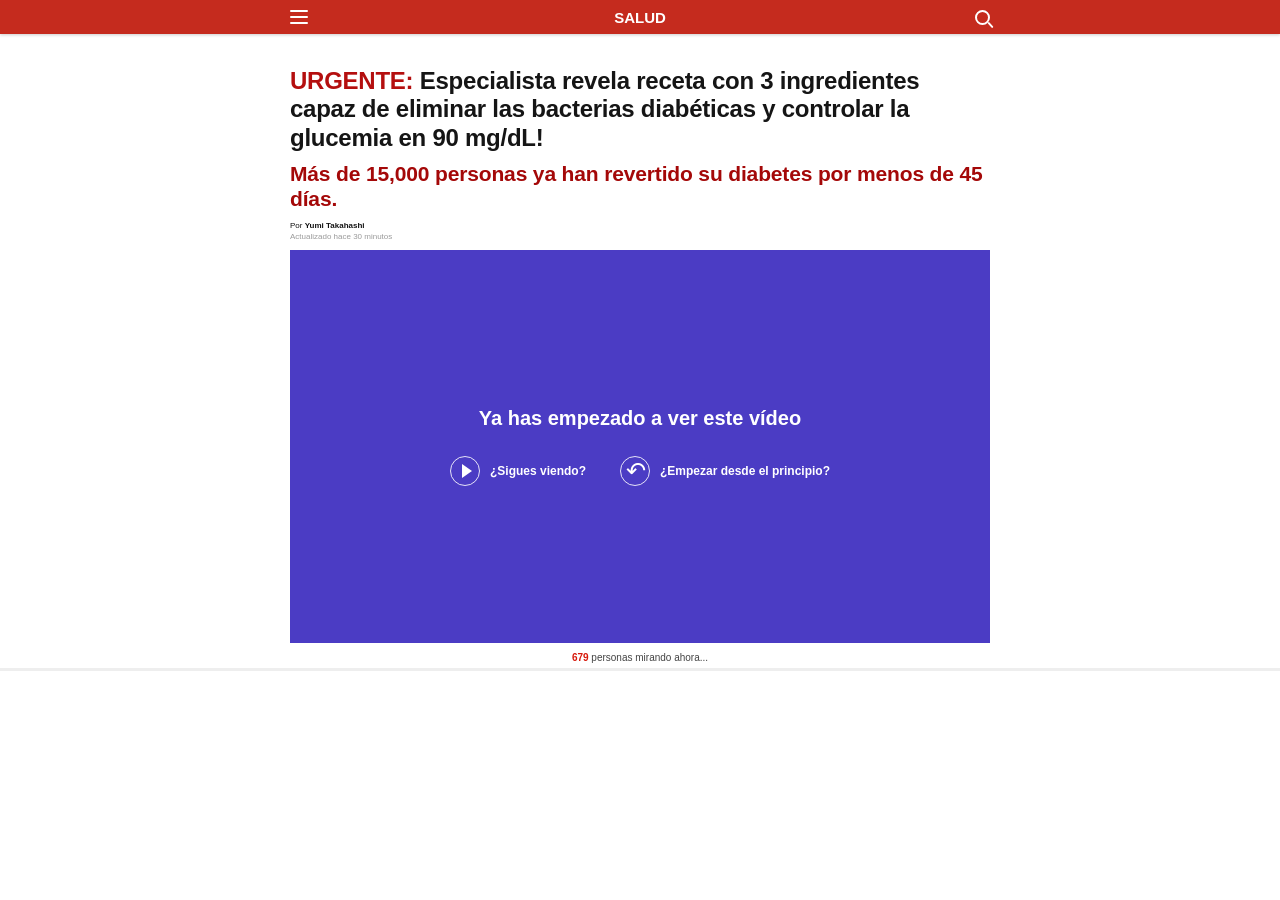
==== commit 9d6d2ae3: "Refactor HTML and CSS for layout and content updates Updated styles and structure for improved layou" ====
--- a/ofer/index.html
+++ b/ofer/index.html
@@ -6,180 +6,337 @@
 <title>Salud</title>
 
 <style>
-  *{
-    box-sizing:border-box;
-  }
-
-  html, body{
-    margin:0;
-    padding:0;
-    background:#fff;
-  }
-
-  body{
+  * {
+    box-sizing: border-box;
+  }
+
+  html, body {
+    margin: 0;
+    padding: 0;
+    background: #ffffff;
+  }
+
+  body {
     font-family: Arial, Helvetica, sans-serif;
-    color:#141414;
-  }
-
-  .page{
-    width:100%;
-    max-width:760px;
-    margin:0 auto;
-    padding:22px 16px 60px;
-  }
-
-  .headline{
-    margin:0;
-    text-align:center;
-    font-weight:800;
-    font-size:46px;
-    line-height:1.15;
-    letter-spacing:-1.35px;
-    color:#111;
-  }
-
-  .subheadline{
-    margin:18px auto 0;
-    max-width:720px;
-    text-align:center;
-    font-family: Georgia, "Times New Roman", serif;
-    font-style:italic;
-    font-weight:700;
-    font-size:21px;
-    line-height:1.4;
-    color:#111;
-  }
-
-  .author{
-    margin-top:22px;
-    text-align:center;
-    font-family: Georgia, "Times New Roman", serif;
-    font-size:14px;
-    line-height:1.35;
-    color:#222;
-  }
-
-  .author strong{
-    font-weight:700;
-  }
-
-  .watching{
-    margin-top:17px;
-    text-align:center;
-    font-family: Georgia, "Times New Roman", serif;
-    font-size:17px;
-    font-weight:700;
-    line-height:1.2;
-    color:#111;
-  }
-
-  .watching .number{
-    color:#de1b12;
-    font-size:18px;
-  }
-
-  .broken-wrap{
-    height:315px;
-    position:relative;
-  }
-
-  .broken-img{
-    position:absolute;
-    top:34px;
-    left:0;
-    width:18px;
-    height:18px;
-    object-fit:contain;
-  }
-
-  /* Parte inferior que aparece no print */
-  .media-preview{
-    width:100%;
-    height:380px;
-    margin-top:0;
-    background:
-      linear-gradient(to bottom,
-        #d7c8bd 0%,
-        #d7c8bd 42%,
-        #ddd4ce 42%,
-        #ddd4ce 43%,
-        #d8d0cb 43%,
-        #d8d0cb 100%);
-    position:relative;
-    overflow:hidden;
-  }
-
-  .media-preview:before{
-    content:"";
-    position:absolute;
-    left:0;
-    top:0;
-    width:100%;
-    height:100%;
-    background:
-      radial-gradient(circle at 58% 25%, rgba(128,88,60,.38), transparent 18%),
-      radial-gradient(circle at 38% 23%, rgba(112,72,48,.24), transparent 15%),
-      linear-gradient(90deg, rgba(255,255,255,.18), rgba(0,0,0,.07));
-    filter:blur(16px);
-    transform:scale(1.08);
-  }
-
-  .black-block{
-    position:absolute;
-    right:0;
-    top:165px;
-    width:27%;
-    height:215px;
-    background:#000;
-  }
-
-  @media (max-width: 900px){
-    .page{
-      max-width:760px;
-    }
-
-    .headline{
-      font-size:42px;
-    }
-  }
-
-  @media (max-width: 640px){
-    .page{
-      padding:18px 14px 40px;
-    }
-
-    .headline{
-      font-size:34px;
-      line-height:1.12;
-      letter-spacing:-.8px;
-    }
-
-    .subheadline{
-      margin-top:16px;
-      font-size:18px;
-      line-height:1.42;
-    }
-
-    .author{
-      margin-top:18px;
-      font-size:13px;
-    }
-
-    .watching{
-      margin-top:15px;
-      font-size:15px;
-    }
-
-    .watching .number{
-      font-size:16px;
-    }
-
-    .broken-wrap{
-      height:250px;
-    }
-
-    .media-preview{
-      height:300px;
+    color: #171717;
+  }
+
+  /* =========================
+     BARRA SUPERIOR
+     ========================= */
+  .topbar {
+    width: 100%;
+    height: 34px;
+    background: #c52b1e;
+    box-shadow: 0 1px 3px rgba(0,0,0,.20);
+  }
+
+  .topbar-inner {
+    width: 100%;
+    max-width: 700px;
+    height: 34px;
+    margin: 0 auto;
+    display: grid;
+    grid-template-columns: 1fr auto 1fr;
+    align-items: center;
+  }
+
+  .menu {
+    justify-self: start;
+    width: 18px;
+    height: 15px;
+    position: relative;
+  }
+
+  .menu span,
+  .menu::before,
+  .menu::after {
+    content: "";
+    position: absolute;
+    left: 0;
+    width: 18px;
+    height: 2.5px;
+    border-radius: 2px;
+    background: #fff;
+  }
+
+  .menu::before { top: 0; }
+  .menu span { top: 6px; }
+  .menu::after { top: 12px; }
+
+  .brand {
+    font-size: 15px;
+    line-height: 1;
+    color: #fff;
+    font-weight: 700;
+    text-transform: uppercase;
+  }
+
+  .search {
+    justify-self: end;
+    width: 15px;
+    height: 15px;
+    border: 2px solid #fff;
+    border-radius: 50%;
+    position: relative;
+  }
+
+  .search::after {
+    content: "";
+    position: absolute;
+    width: 7px;
+    height: 2px;
+    right: -6px;
+    bottom: -3px;
+    background: #fff;
+    transform: rotate(47deg);
+    border-radius: 2px;
+  }
+
+  /* =========================
+     CONTEÚDO PRINCIPAL
+     ========================= */
+  .main {
+    width: 100%;
+    max-width: 700px;
+    margin: 0 auto;
+    padding: 33px 0 0;
+  }
+
+  h1 {
+    margin: 0;
+    padding: 0;
+    font-size: 24px;
+    line-height: 1.18;
+    letter-spacing: -0.25px;
+    font-weight: 800;
+    color: #151515;
+    text-align: left;
+  }
+
+  h1 .urgent {
+    color: #b40f0f;
+  }
+
+  .subheadline {
+    margin: 10px 0 0;
+    padding: 0;
+    font-size: 21px;
+    line-height: 1.17;
+    letter-spacing: -0.15px;
+    font-weight: 700;
+    color: #a40808;
+    text-align: left;
+  }
+
+  .author {
+    margin-top: 11px;
+    font-size: 8px;
+    line-height: 1.1;
+    color: #111;
+    font-weight: 400;
+  }
+
+  .author strong {
+    font-weight: 700;
+  }
+
+  .updated {
+    margin-top: 2px;
+    font-size: 8px;
+    line-height: 1.1;
+    color: #9a9a9a;
+  }
+
+  /* =========================
+     PLAYER
+     ========================= */
+  .player {
+    width: 100%;
+    aspect-ratio: 16 / 9;
+    margin-top: 8px;
+    background: #4b3cc4;
+    position: relative;
+    overflow: hidden;
+    color: white;
+  }
+
+  .resume-layer {
+    position: absolute;
+    inset: 0;
+    display: flex;
+    align-items: center;
+    justify-content: center;
+    flex-direction: column;
+    text-align: center;
+    padding: 20px;
+  }
+
+  .resume-title {
+    font-size: 20px;
+    line-height: 1.15;
+    font-weight: 700;
+    margin-bottom: 26px;
+  }
+
+  .resume-options {
+    display: flex;
+    align-items: center;
+    justify-content: center;
+    gap: 34px;
+  }
+
+  .resume-option {
+    display: flex;
+    align-items: center;
+    gap: 10px;
+    font-size: 12px;
+    font-weight: 700;
+    white-space: nowrap;
+  }
+
+  .circle {
+    width: 30px;
+    height: 30px;
+    border: 1px solid rgba(255,255,255,.85);
+    border-radius: 50%;
+    position: relative;
+    flex: 0 0 30px;
+  }
+
+  .play-circle::after {
+    content: "";
+    position: absolute;
+    left: 11px;
+    top: 7px;
+    border-left: 10px solid white;
+    border-top: 7px solid transparent;
+    border-bottom: 7px solid transparent;
+  }
+
+  .restart-circle::before {
+    content: "↶";
+    position: absolute;
+    left: 5px;
+    top: 0px;
+    font-size: 24px;
+    line-height: 27px;
+    font-family: Arial, sans-serif;
+    font-weight: 400;
+  }
+
+  /* =========================
+     CONTADOR ABAIXO DO PLAYER
+     ========================= */
+  .watching {
+    width: 100%;
+    text-align: center;
+    margin: 9px 0 0;
+    font-size: 10px;
+    line-height: 1.2;
+    color: #444;
+    font-weight: 400;
+  }
+
+  .watching strong {
+    color: #d7190c;
+    font-weight: 700;
+  }
+
+  .bottom-line {
+    width: 100%;
+    height: 3px;
+    background: #eeeeee;
+    margin-top: 4px;
+  }
+
+  /* =========================
+     RESPONSIVO
+     ========================= */
+  @media (max-width: 740px) {
+    .topbar-inner,
+    .main {
+      max-width: calc(100% - 28px);
+    }
+
+    .main {
+      padding-top: 28px;
+    }
+
+    h1 {
+      font-size: 23px;
+    }
+
+    .subheadline {
+      font-size: 20px;
+    }
+  }
+
+  @media (max-width: 520px) {
+    .topbar {
+      height: 42px;
+    }
+
+    .topbar-inner {
+      height: 42px;
+    }
+
+    .brand {
+      font-size: 16px;
+    }
+
+    .main {
+      max-width: calc(100% - 24px);
+      padding-top: 24px;
+    }
+
+    h1 {
+      font-size: 22px;
+      line-height: 1.18;
+    }
+
+    .subheadline {
+      font-size: 19px;
+      line-height: 1.2;
+    }
+
+    .author,
+    .updated {
+      font-size: 9px;
+    }
+
+    .resume-title {
+      font-size: 18px;
+      margin-bottom: 22px;
+    }
+
+    .resume-options {
+      gap: 18px;
+    }
+
+    .resume-option {
+      gap: 7px;
+      font-size: 10px;
+    }
+
+    .circle {
+      width: 26px;
+      height: 26px;
+      flex-basis: 26px;
+    }
+
+    .play-circle::after {
+      left: 10px;
+      top: 6px;
+      border-left-width: 9px;
+      border-top-width: 6px;
+      border-bottom-width: 6px;
+    }
+
+    .restart-circle::before {
+      left: 4px;
+      top: -1px;
+      font-size: 22px;
     }
   }
 </style>
@@ -187,42 +344,65 @@
 
 <body>
 
-<main class="page">
-
-  <h1 class="headline">
-    Urgente: Este descubrimiento sobre la diabetes está dejando atónitos a los médicos
+<header class="topbar">
+  <div class="topbar-inner">
+    <div class="menu" aria-label="Menu"><span></span></div>
+    <div class="brand">SALUD</div>
+    <div class="search" aria-label="Buscar"></div>
+  </div>
+</header>
+
+<main class="main">
+
+  <h1>
+    <span class="urgent">URGENTE:</span>
+    Especialista revela receta con 3 ingredientes capaz de eliminar las bacterias diabéticas y controlar la glucemia en 90 mg/dL!
   </h1>
 
-  <p class="subheadline">
-    Descubra cómo este descubrimiento puede ayudar a combatir la diabetes, eliminar la grasa del hígado y hacer que su cuerpo funcione como antes.
-  </p>
+  <div class="subheadline">
+    Más de 15,000 personas ya han revertido su diabetes por menos de 45 días.
+  </div>
 
   <div class="author">
-    Por <strong>Edición Salud</strong>, actualizado hace 30 minutos
+    Por <strong>Yumi Takahashi</strong>
   </div>
 
+  <div class="updated">
+    Actualizado hace 30 minutos
+  </div>
+
+  <!--
+    PLAYER VISUAL DO PRINT.
+    Quando você tiver o embed VTurb real, pode substituir APENAS
+    esta DIV .player pelo código do seu player.
+  -->
+  <section class="player">
+    <div class="resume-layer">
+      <div class="resume-title">
+        Ya has empezado a ver este vídeo
+      </div>
+
+      <div class="resume-options">
+        <div class="resume-option">
+          <span class="circle play-circle"></span>
+          <span>¿Sigues viendo?</span>
+        </div>
+
+        <div class="resume-option">
+          <span class="circle restart-circle"></span>
+          <span>¿Empezar desde el principio?</span>
+        </div>
+      </div>
+    </div>
+  </section>
+
   <div class="watching">
-    <span class="number">608</span> personas mirando ahora...
+    <strong>679</strong> personas mirando ahora...
   </div>
 
-  <div class="broken-wrap">
-    <!--
-      Este IMG usa una ruta inexistente a propósito para que Chrome muestre
-      el pequeño icono de imagen rota que aparece en el print original.
-      Si quiere insertar la imagen real, cambie el src.
-    -->
-    <img class="broken-img" src="imagen-original-no-cargada.jpg" alt="">
-  </div>
-
-  <!--
-    Esta parte representa la zona inferior visible en el print.
-    Reemplácela por la imagen, vídeo o embed original cuando lo tenga.
-  -->
-  <div class="media-preview">
-    <div class="black-block"></div>
-  </div>
-
 </main>
+
+<div class="bottom-line"></div>
 
 </body>
 </html>
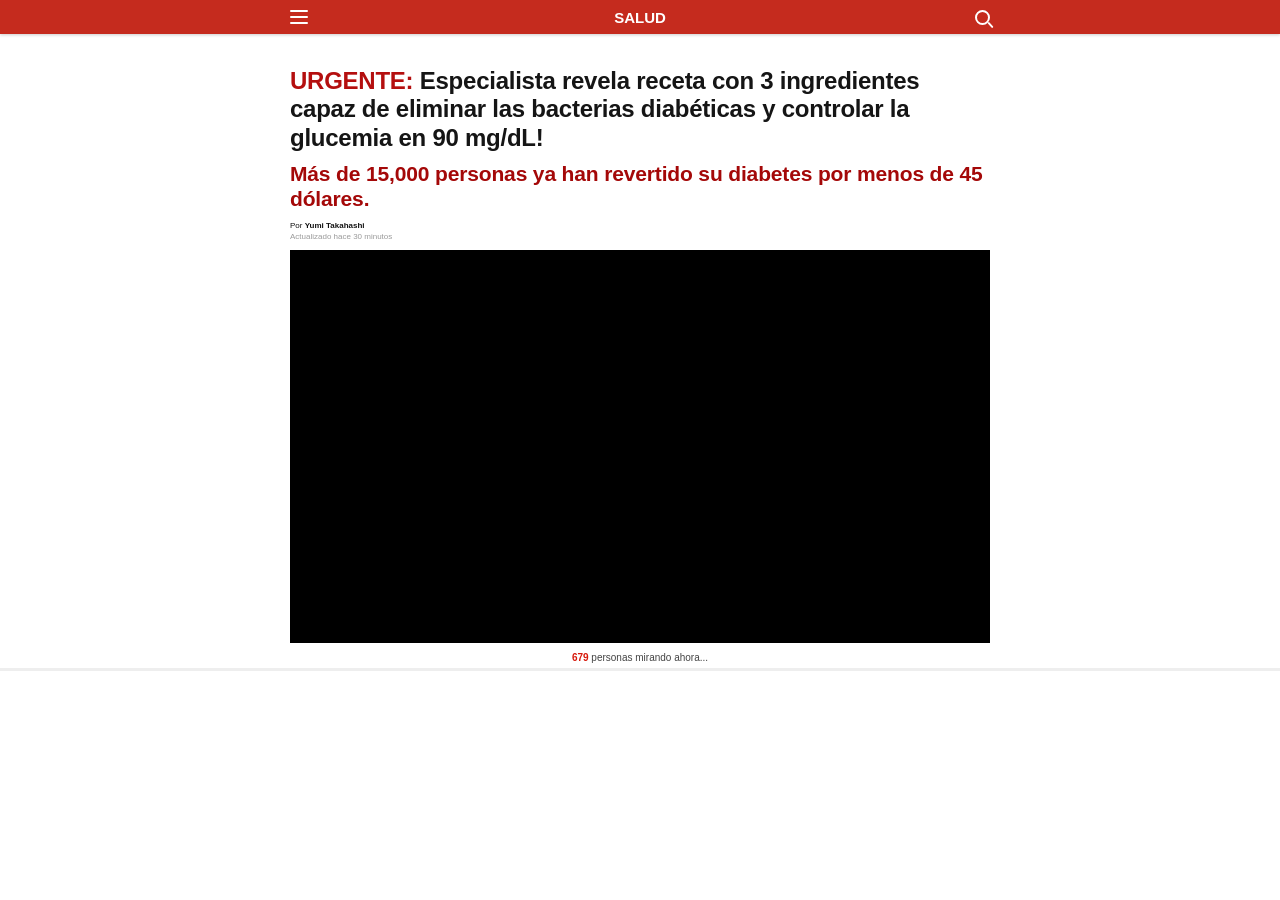
==== commit 8e1f0b86: "Update index.html" ====
--- a/ofer/index.html
+++ b/ofer/index.html
@@ -5,6 +5,15 @@
 <meta name="viewport" content="width=device-width, initial-scale=1.0">
 <title>Salud</title>
 
+<script>!function(i,n){i._plt=i._plt||(n&&n.timeOrigin?n.timeOrigin+n.now():Date.now())}(window,performance);</script>
+<link rel="preload" href="https://scripts.converteai.net/03ccc889-e246-4eff-a982-346fd4a664fd/players/6a8df57246d6ec1c2401933f/v4/player.js" as="script">
+<link rel="preload" href="https://scripts.converteai.net/lib/js/smartplayer-wc/v4/smartplayer.js" as="script">
+<link rel="preload" href="https://cdn.converteai.net/03ccc889-e246-4eff-a982-346fd4a664fd/6a8df55c107f2d3d6343fd61/main.m3u8" as="fetch">
+<link rel="dns-prefetch" href="https://cdn.converteai.net">
+<link rel="dns-prefetch" href="https://scripts.converteai.net">
+<link rel="dns-prefetch" href="https://images.converteai.net">
+<link rel="dns-prefetch" href="https://license.vturb.com">
+
 <style>
   * {
     box-sizing: border-box;
@@ -21,9 +30,6 @@
     color: #171717;
   }
 
-  /* =========================
-     BARRA SUPERIOR
-     ========================= */
   .topbar {
     width: 100%;
     height: 34px;
@@ -93,9 +99,6 @@
     border-radius: 2px;
   }
 
-  /* =========================
-     CONTEÚDO PRINCIPAL
-     ========================= */
   .main {
     width: 100%;
     max-width: 700px;
@@ -148,86 +151,12 @@
     color: #9a9a9a;
   }
 
-  /* =========================
-     PLAYER
-     ========================= */
-  .player {
-    width: 100%;
-    aspect-ratio: 16 / 9;
+  .player-wrap {
+    width: 100%;
     margin-top: 8px;
-    background: #4b3cc4;
-    position: relative;
-    overflow: hidden;
-    color: white;
-  }
-
-  .resume-layer {
-    position: absolute;
-    inset: 0;
-    display: flex;
-    align-items: center;
-    justify-content: center;
-    flex-direction: column;
-    text-align: center;
-    padding: 20px;
-  }
-
-  .resume-title {
-    font-size: 20px;
-    line-height: 1.15;
-    font-weight: 700;
-    margin-bottom: 26px;
-  }
-
-  .resume-options {
-    display: flex;
-    align-items: center;
-    justify-content: center;
-    gap: 34px;
-  }
-
-  .resume-option {
-    display: flex;
-    align-items: center;
-    gap: 10px;
-    font-size: 12px;
-    font-weight: 700;
-    white-space: nowrap;
-  }
-
-  .circle {
-    width: 30px;
-    height: 30px;
-    border: 1px solid rgba(255,255,255,.85);
-    border-radius: 50%;
-    position: relative;
-    flex: 0 0 30px;
-  }
-
-  .play-circle::after {
-    content: "";
-    position: absolute;
-    left: 11px;
-    top: 7px;
-    border-left: 10px solid white;
-    border-top: 7px solid transparent;
-    border-bottom: 7px solid transparent;
-  }
-
-  .restart-circle::before {
-    content: "↶";
-    position: absolute;
-    left: 5px;
-    top: 0px;
-    font-size: 24px;
-    line-height: 27px;
-    font-family: Arial, sans-serif;
-    font-weight: 400;
-  }
-
-  /* =========================
-     CONTADOR ABAIXO DO PLAYER
-     ========================= */
+    line-height: 0;
+  }
+
   .watching {
     width: 100%;
     text-align: center;
@@ -250,9 +179,6 @@
     margin-top: 4px;
   }
 
-  /* =========================
-     RESPONSIVO
-     ========================= */
   @media (max-width: 740px) {
     .topbar-inner,
     .main {
@@ -305,38 +231,8 @@
       font-size: 9px;
     }
 
-    .resume-title {
-      font-size: 18px;
-      margin-bottom: 22px;
-    }
-
-    .resume-options {
-      gap: 18px;
-    }
-
-    .resume-option {
-      gap: 7px;
-      font-size: 10px;
-    }
-
-    .circle {
-      width: 26px;
-      height: 26px;
-      flex-basis: 26px;
-    }
-
-    .play-circle::after {
-      left: 10px;
-      top: 6px;
-      border-left-width: 9px;
-      border-top-width: 6px;
-      border-bottom-width: 6px;
-    }
-
-    .restart-circle::before {
-      left: 4px;
-      top: -1px;
-      font-size: 22px;
+    .watching {
+      font-size: 11px;
     }
   }
 </style>
@@ -360,7 +256,7 @@
   </h1>
 
   <div class="subheadline">
-    Más de 15,000 personas ya han revertido su diabetes por menos de 45 días.
+    Más de 15,000 personas ya han revertido su diabetes por menos de 45 dólares.
   </div>
 
   <div class="author">
@@ -371,38 +267,41 @@
     Actualizado hace 30 minutos
   </div>
 
-  <!--
-    PLAYER VISUAL DO PRINT.
-    Quando você tiver o embed VTurb real, pode substituir APENAS
-    esta DIV .player pelo código do seu player.
-  -->
-  <section class="player">
-    <div class="resume-layer">
-      <div class="resume-title">
-        Ya has empezado a ver este vídeo
-      </div>
-
-      <div class="resume-options">
-        <div class="resume-option">
-          <span class="circle play-circle"></span>
-          <span>¿Sigues viendo?</span>
-        </div>
-
-        <div class="resume-option">
-          <span class="circle restart-circle"></span>
-          <span>¿Empezar desde el principio?</span>
-        </div>
-      </div>
-    </div>
+  <section class="player-wrap">
+    <vturb-smartplayer id="vid-6a8df57246d6ec1c2401933f" style="display: block; margin: 0 auto; width: 100%; ">
+      <div class="vturb-player-placeholder" style="position: relative; width: 100%; padding: 56.25% 0 0; z-index: 0; background-color: black;"></div>
+    </vturb-smartplayer>
+    <script type="text/javascript">
+      var s=document.createElement("script");
+      s.src="https://scripts.converteai.net/03ccc889-e246-4eff-a982-346fd4a664fd/players/6a8df57246d6ec1c2401933f/v4/player.js",
+      s.async=!0,document.head.appendChild(s);
+    </script>
   </section>
 
   <div class="watching">
-    <strong>679</strong> personas mirando ahora...
+    <strong id="watchingCount">679</strong> personas mirando ahora...
   </div>
 
 </main>
 
 <div class="bottom-line"></div>
+
+<script>
+  (function () {
+    const increments = [1, 3, 7, 9, 12, 3, 1, 4, 8, 15];
+    let current = 679;
+    let index = 0;
+    const el = document.getElementById("watchingCount");
+
+    function updateWatching() {
+      current += increments[index];
+      el.textContent = current;
+      index = (index + 1) % increments.length;
+    }
+
+    setInterval(updateWatching, 4000);
+  })();
+</script>
 
 </body>
 </html>
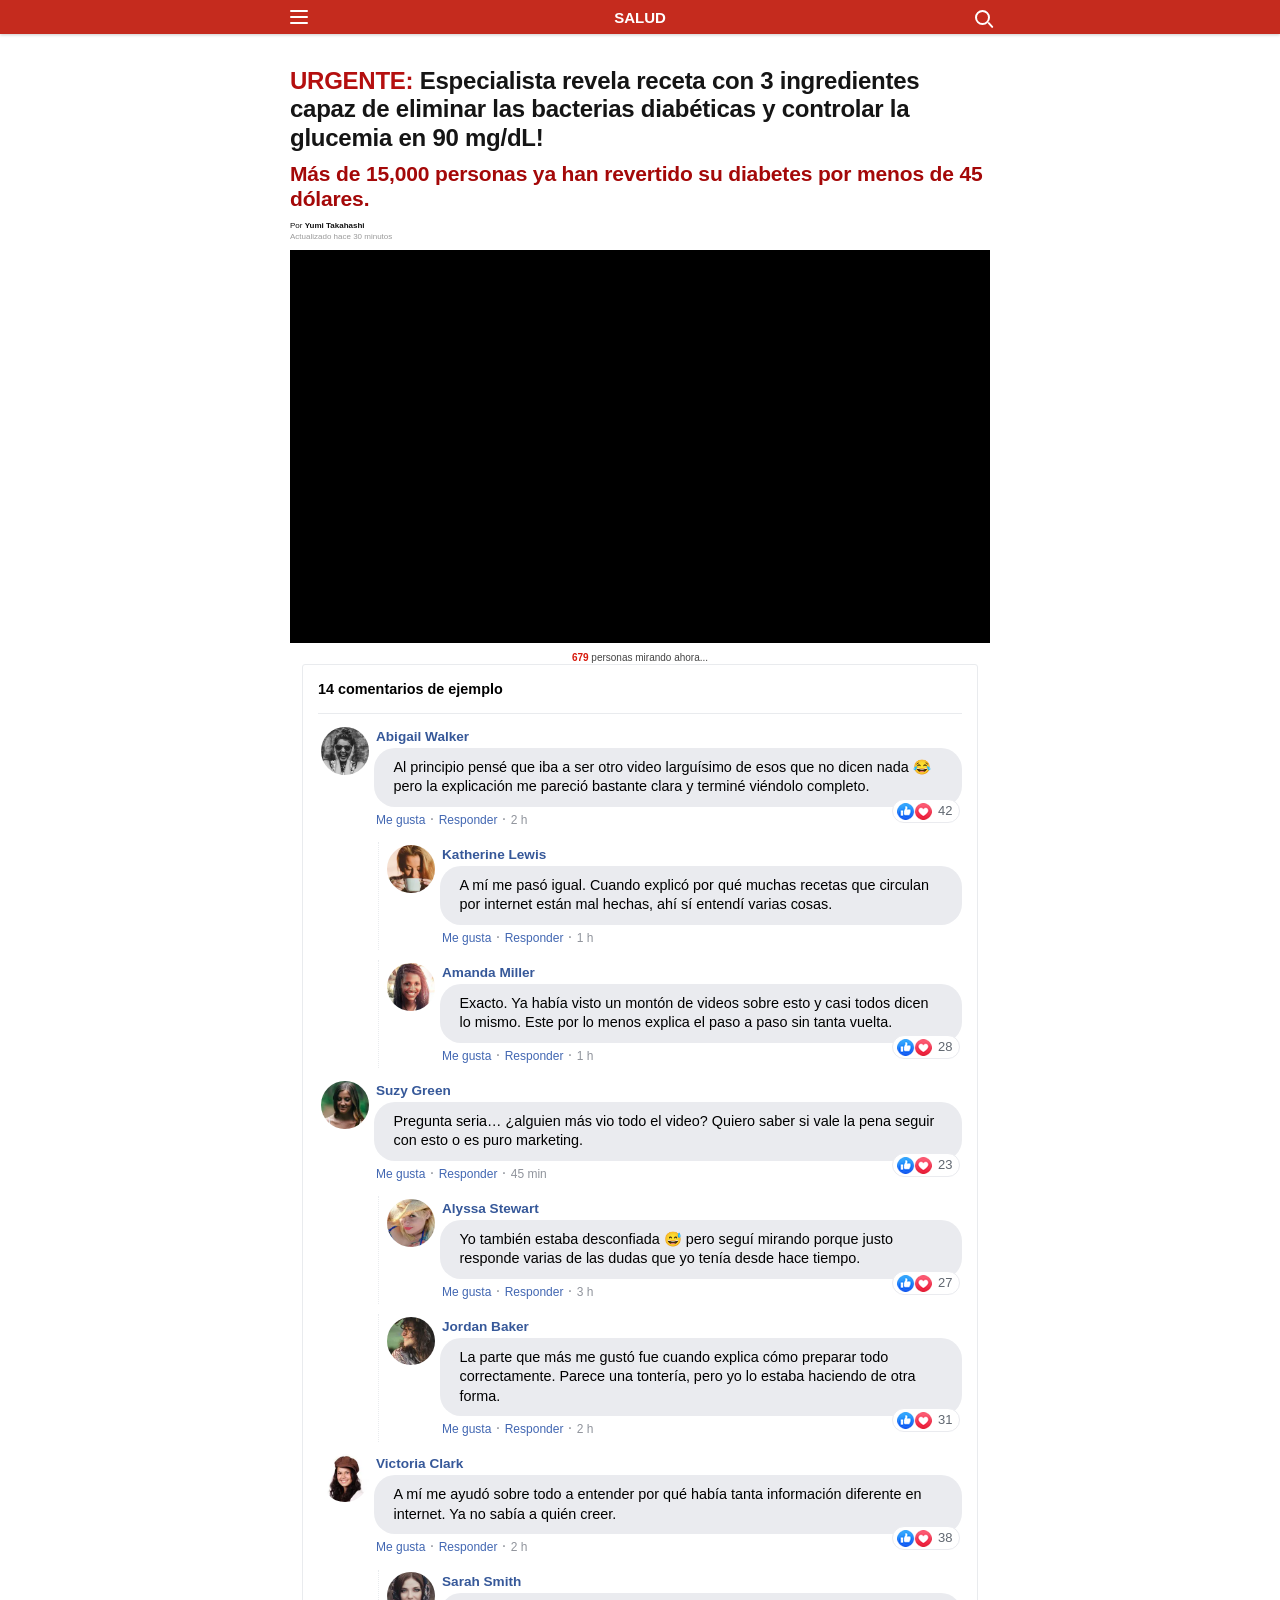
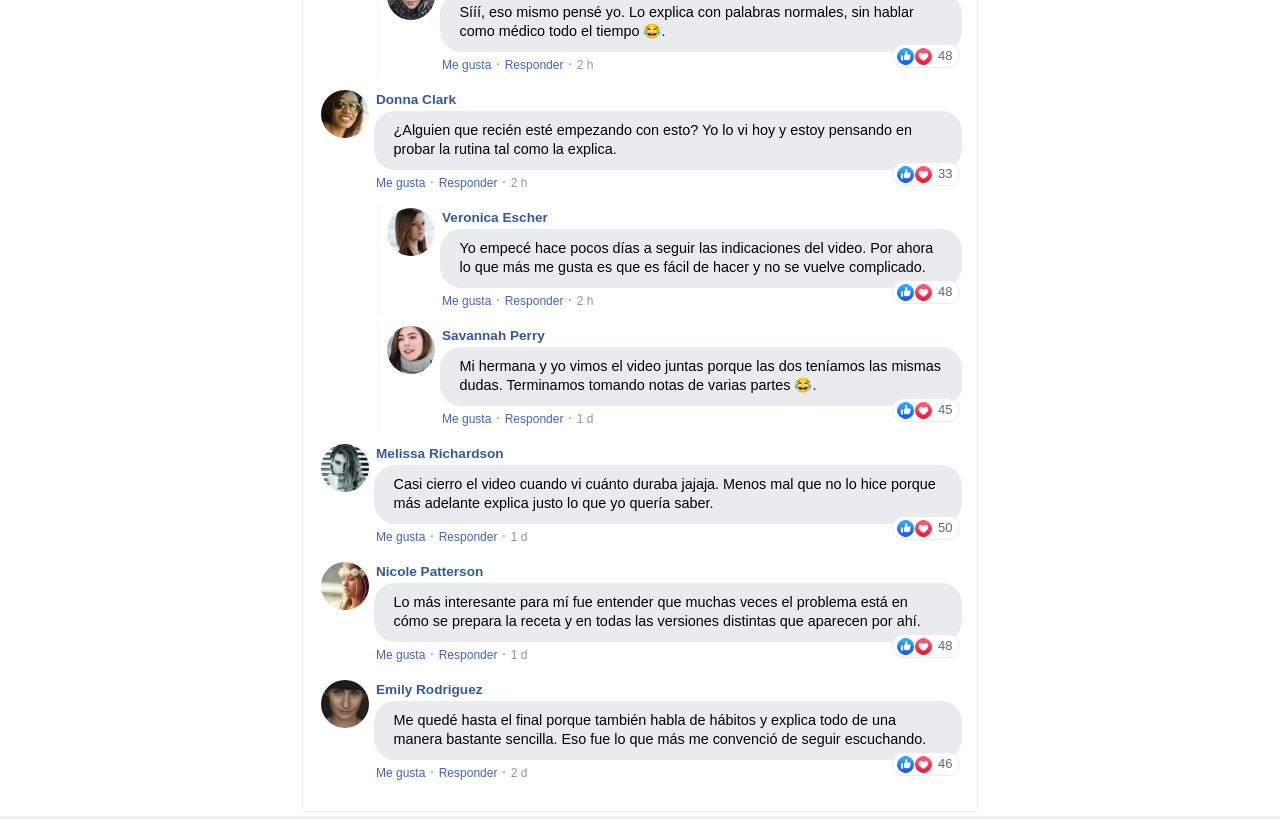
==== commit 35e9a0bd: "Update print statement from 'Hello' to 'Goodbye'" ====
--- a/ofer/index.html
+++ b/ofer/index.html
@@ -1,19 +1,18 @@
 <!DOCTYPE html>
+
 <html lang="es">
 <head>
-<meta charset="UTF-8">
-<meta name="viewport" content="width=device-width, initial-scale=1.0">
+<meta charset="utf-8"/>
+<meta content="width=device-width, initial-scale=1.0" name="viewport"/>
 <title>Salud</title>
-
 <script>!function(i,n){i._plt=i._plt||(n&&n.timeOrigin?n.timeOrigin+n.now():Date.now())}(window,performance);</script>
-<link rel="preload" href="https://scripts.converteai.net/03ccc889-e246-4eff-a982-346fd4a664fd/players/6a8df57246d6ec1c2401933f/v4/player.js" as="script">
-<link rel="preload" href="https://scripts.converteai.net/lib/js/smartplayer-wc/v4/smartplayer.js" as="script">
-<link rel="preload" href="https://cdn.converteai.net/03ccc889-e246-4eff-a982-346fd4a664fd/6a8df55c107f2d3d6343fd61/main.m3u8" as="fetch">
-<link rel="dns-prefetch" href="https://cdn.converteai.net">
-<link rel="dns-prefetch" href="https://scripts.converteai.net">
-<link rel="dns-prefetch" href="https://images.converteai.net">
-<link rel="dns-prefetch" href="https://license.vturb.com">
-
+<link as="script" href="https://scripts.converteai.net/03ccc889-e246-4eff-a982-346fd4a664fd/players/6a8df57246d6ec1c2401933f/v4/player.js" rel="preload"/>
+<link as="script" href="https://scripts.converteai.net/lib/js/smartplayer-wc/v4/smartplayer.js" rel="preload"/>
+<link as="fetch" href="https://cdn.converteai.net/03ccc889-e246-4eff-a982-346fd4a664fd/6a8df55c107f2d3d6343fd61/main.m3u8" rel="preload"/>
+<link href="https://cdn.converteai.net" rel="dns-prefetch"/>
+<link href="https://scripts.converteai.net" rel="dns-prefetch"/>
+<link href="https://images.converteai.net" rel="dns-prefetch"/>
+<link href="https://license.vturb.com" rel="dns-prefetch"/>
 <style>
   * {
     box-sizing: border-box;
@@ -237,55 +236,674 @@
   }
 </style>
 </head>
-
 <body>
-
 <header class="topbar">
-  <div class="topbar-inner">
-    <div class="menu" aria-label="Menu"><span></span></div>
-    <div class="brand">SALUD</div>
-    <div class="search" aria-label="Buscar"></div>
-  </div>
+<div class="topbar-inner">
+<div aria-label="Menu" class="menu"><span></span></div>
+<div class="brand">SALUD</div>
+<div aria-label="Buscar" class="search"></div>
+</div>
 </header>
-
 <main class="main">
-
-  <h1>
-    <span class="urgent">URGENTE:</span>
+<h1>
+<span class="urgent">URGENTE:</span>
     Especialista revela receta con 3 ingredientes capaz de eliminar las bacterias diabéticas y controlar la glucemia en 90 mg/dL!
   </h1>
-
-  <div class="subheadline">
+<div class="subheadline">
     Más de 15,000 personas ya han revertido su diabetes por menos de 45 dólares.
   </div>
-
-  <div class="author">
+<div class="author">
     Por <strong>Yumi Takahashi</strong>
-  </div>
-
-  <div class="updated">
+</div>
+<div class="updated">
     Actualizado hace 30 minutos
   </div>
-
-  <section class="player-wrap">
-    <vturb-smartplayer id="vid-6a8df57246d6ec1c2401933f" style="display: block; margin: 0 auto; width: 100%; ">
-      <div class="vturb-player-placeholder" style="position: relative; width: 100%; padding: 56.25% 0 0; z-index: 0; background-color: black;"></div>
-    </vturb-smartplayer>
-    <script type="text/javascript">
+<section class="player-wrap">
+<vturb-smartplayer id="vid-6a8df57246d6ec1c2401933f" style="display: block; margin: 0 auto; width: 100%; ">
+<div class="vturb-player-placeholder" style="position: relative; width: 100%; padding: 56.25% 0 0; z-index: 0; background-color: black;"></div>
+</vturb-smartplayer>
+<script type="text/javascript">
       var s=document.createElement("script");
       s.src="https://scripts.converteai.net/03ccc889-e246-4eff-a982-346fd4a664fd/players/6a8df57246d6ec1c2401933f/v4/player.js",
       s.async=!0,document.head.appendChild(s);
     </script>
-  </section>
-
-  <div class="watching">
-    <strong id="watchingCount">679</strong> personas mirando ahora...
+</section>
+<div class="watching">
+<strong id="watchingCount">679</strong> personas mirando ahora...
   </div>
-
+<!-- BLOCO DE COMENTÁRIOS INSERIDO ABAIXO DOS VISITANTES -->
+<style id="prosperity-comments-style-v3">
+.prosperity-comments-wrap {
+  width:100% !important;
+  max-width:760px !important;
+  margin:0 auto !important;
+  padding:0 12px !important;
+  box-sizing:border-box !important;
+  font-family:Helvetica, Arial, sans-serif !important;
+  font-size:16px !important;
+  color:#4267b2 !important;
+  isolation:isolate !important;
+}
+.prosperity-comments-wrap *,
+.prosperity-comments-wrap *::before,
+.prosperity-comments-wrap *::after {
+  box-sizing:border-box !important;
+}
+/* Evita que Atomicat/tema desenhe qualquer ícone extra */
+.prosperity-comments-wrap .pc-reactions::before,
+.prosperity-comments-wrap .pc-reactions::after,
+.prosperity-comments-wrap .pc-reaction-icon::before,
+.prosperity-comments-wrap .pc-reaction-icon::after,
+.prosperity-comments-wrap .pc-like-count::before,
+.prosperity-comments-wrap .pc-like-count::after,
+.prosperity-comments-wrap .pc-like-btn::before,
+.prosperity-comments-wrap .pc-like-btn::after,
+.prosperity-comments-wrap .pc-reply-btn::before,
+.prosperity-comments-wrap .pc-reply-btn::after {
+  content:none !important;
+  display:none !important;
+  background:none !important;
+  background-image:none !important;
+}
+
+.prosperity-comments-wrap .fb-comments {
+  border:1px solid #e9ebee !important;
+  border-radius:3px !important;
+  padding:0 15px 15px !important;
+  margin:auto !important;
+  position:relative !important;
+  color:#4267b2 !important;
+  background:#fff !important;
+  width:100% !important;
+  font-family:Helvetica, Arial, sans-serif !important;
+}
+.prosperity-comments-wrap .fb-comments-header {
+  padding:15px 0 !important;
+  border-bottom:1px solid #e9ebee !important;
+}
+.prosperity-comments-wrap .fb-comments-header span {
+  color:#000 !important;
+  font-weight:700 !important;
+  font-size:.9em !important;
+}
+.prosperity-comments-wrap .fb-comments-wrapper {
+  width:100% !important;
+}
+.prosperity-comments-wrap .fb-comments-comment {
+  border:none !important;
+  padding:0 !important;
+  margin:10px 0 !important;
+  width:100% !important;
+  border-collapse:collapse !important;
+  table-layout:auto !important;
+  background:transparent !important;
+}
+.prosperity-comments-wrap .fb-comments-reply-wrapper {
+  margin-left:60px !important;
+  border-left:1px dotted #e9ebee !important;
+  padding-left:5px !important;
+}
+.prosperity-comments-wrap tr,
+.prosperity-comments-wrap td {
+  border:none !important;
+  margin:0 !important;
+  background:transparent !important;
+}
+.prosperity-comments-wrap td {
+  padding:2.5px !important;
+  vertical-align:top !important;
+}
+.prosperity-comments-wrap tr {
+  padding:2.5px 0 !important;
+}
+.prosperity-comments-wrap .fb-comments-comment-img {
+  vertical-align:top !important;
+  width:48px !important;
+  min-width:48px !important;
+  padding-right:5px !important;
+}
+.prosperity-comments-wrap .fb-comments-comment-img img {
+  width:48px !important;
+  height:48px !important;
+  max-width:48px !important;
+  object-fit:cover !important;
+  border-radius:25px !important;
+  display:block !important;
+}
+.prosperity-comments-wrap .fb-comments-comment-name {
+  font-size:.85em !important;
+  line-height:1.2 !important;
+  font-style:normal !important;
+}
+.prosperity-comments-wrap .pc-name {
+  color:#365899 !important;
+  text-decoration:none !important;
+  font-weight:700 !important;
+  cursor:pointer !important;
+  font-style:normal !important;
+  font-family:Helvetica, Arial, sans-serif !important;
+}
+.prosperity-comments-wrap .pc-name:hover {
+  text-decoration:underline !important;
+}
+.prosperity-comments-wrap .fb-comments-comment-text {
+  font-size:.9em !important;
+  line-height:1.35 !important;
+  color:#000 !important;
+  font-weight:400 !important;
+  font-style:normal !important;
+  border-radius:21px !important;
+  background-color:#eaebef !important;
+  padding:10px 20px !important;
+  font-family:Helvetica, Arial, sans-serif !important;
+  white-space:normal !important;
+}
+.prosperity-comments-wrap .fb-comments-comment-actions {
+  font-family:Helvetica, Arial, sans-serif !important;
+  font-weight:400 !important;
+  color:#90949c !important;
+  line-height:1.3 !important;
+  min-height:18px !important;
+}
+.prosperity-comments-wrap .pc-like-btn,
+.prosperity-comments-wrap .pc-reply-btn {
+  appearance:none !important;
+  -webkit-appearance:none !important;
+  display:inline !important;
+  border:0 !important;
+  outline:0 !important;
+  background:transparent !important;
+  background-image:none !important;
+  box-shadow:none !important;
+  padding:0 !important;
+  margin:0 !important;
+  border-radius:0 !important;
+  font-size:.75em !important;
+  line-height:1.3 !important;
+  color:#4267b2 !important;
+  text-decoration:none !important;
+  cursor:pointer !important;
+  font-weight:400 !important;
+  font-family:Helvetica, Arial, sans-serif !important;
+  width:auto !important;
+  min-width:0 !important;
+  height:auto !important;
+  min-height:0 !important;
+  vertical-align:baseline !important;
+}
+.prosperity-comments-wrap .pc-like-btn.pc-liked {
+  color:#90949c !important;
+}
+.prosperity-comments-wrap .pc-like-btn:hover,
+.prosperity-comments-wrap .pc-reply-btn:hover {
+  text-decoration:underline !important;
+}
+/* Reação: UMA única imagem, não background */
+.prosperity-comments-wrap .pc-reactions {
+  display:flex !important;
+  align-items:center !important;
+  justify-content:flex-start !important;
+  gap:0 !important;
+  float:right !important;
+  margin-top:-10px !important;
+  margin-left:5px !important;
+  padding:0 6px 0 0 !important;
+  height:24px !important;
+  min-height:24px !important;
+  min-width:0 !important;
+  border:1px solid #eaebef !important;
+  border-radius:19px !important;
+  background:#fff !important;
+  background-image:none !important;
+  color:#606770 !important;
+  font-family:Helvetica, Arial, sans-serif !important;
+  font-weight:400 !important;
+  font-size:13px !important;
+  line-height:22px !important;
+  overflow:visible !important;
+  position:relative !important;
+  z-index:2 !important;
+}
+.prosperity-comments-wrap .pc-reaction-icon {
+  display:block !important;
+  flex:0 0 45px !important;
+  width:45px !important;
+  height:22px !important;
+  max-width:45px !important;
+  min-width:45px !important;
+  object-fit:contain !important;
+  object-position:center !important;
+  margin:-1px 1px -1px -1px !important;
+  padding:0 !important;
+  border:0 !important;
+  border-radius:0 !important;
+  background:transparent !important;
+  background-image:none !important;
+  box-shadow:none !important;
+}
+.prosperity-comments-wrap .pc-like-count {
+  display:inline-block !important;
+  position:static !important;
+  float:none !important;
+  width:auto !important;
+  height:auto !important;
+  min-width:0 !important;
+  margin:0 !important;
+  padding:0 !important;
+  border:0 !important;
+  background:transparent !important;
+  background-image:none !important;
+  box-shadow:none !important;
+  color:#606770 !important;
+  font-size:13px !important;
+  line-height:22px !important;
+  font-weight:400 !important;
+  font-family:Helvetica, Arial, sans-serif !important;
+}
+.prosperity-comments-wrap .pc-date {
+  display:inline !important;
+  position:static !important;
+  float:none !important;
+  font-size:.75em !important;
+  color:#90949c !important;
+  text-decoration:none !important;
+  cursor:pointer !important;
+  font-family:Helvetica, Arial, sans-serif !important;
+  font-weight:400 !important;
+  background:none !important;
+  border:0 !important;
+  padding:0 !important;
+  margin:0 !important;
+}
+.prosperity-comments-wrap .fb-comments-loadmore {
+  background:#4080ff !important;
+  border:1px solid #4080ff !important;
+  border-radius:3px !important;
+  box-sizing:border-box !important;
+  color:#fff !important;
+  font-size:14px !important;
+  padding:.875em !important;
+  text-shadow:none !important;
+  width:100% !important;
+  font-weight:700 !important;
+  cursor:pointer !important;
+  font-family:Helvetica, Arial, sans-serif !important;
+  line-height:1.2 !important;
+}
+.prosperity-comments-wrap .fb-reply-box {
+  margin:8px 0 12px 53px !important;
+  display:flex !important;
+  gap:7px !important;
+  align-items:stretch !important;
+}
+.prosperity-comments-wrap .fb-reply-input {
+  border:1px solid lightgrey !important;
+  border-radius:3px !important;
+  width:100% !important;
+  padding:7px 9px !important;
+  font-size:.75em !important;
+  color:#000 !important;
+  outline:none !important;
+  font-family:Helvetica, Arial, sans-serif !important;
+  font-weight:400 !important;
+  background:#fff !important;
+}
+.prosperity-comments-wrap .fb-reply-button {
+  background:#4080ff !important;
+  border:1px solid #4080ff !important;
+  border-radius:3px !important;
+  box-sizing:border-box !important;
+  color:#fff !important;
+  font-size:.75em !important;
+  padding:6px 11px !important;
+  text-shadow:none !important;
+  font-weight:700 !important;
+  cursor:pointer !important;
+  outline:none !important;
+  font-family:Helvetica, Arial, sans-serif !important;
+  white-space:nowrap !important;
+}
+.prosperity-comments-wrap .user-reply {
+  margin-left:60px !important;
+  border-left:1px dotted #e9ebee !important;
+  padding-left:5px !important;
+}
+.prosperity-comments-wrap .pc-clear {
+  clear:both !important;
+  display:block !important;
+  height:0 !important;
+  overflow:hidden !important;
+}
+@media(max-width:768px) {
+  .prosperity-comments-wrap {
+    padding:0 6px !important;
+    font-size:16px !important;
+  }
+  .prosperity-comments-wrap .fb-comments {
+    padding-left:10px !important;
+    padding-right:10px !important;
+  }
+  .prosperity-comments-wrap .fb-comments-reply-wrapper,
+  .prosperity-comments-wrap .user-reply {
+    margin-left:34px !important;
+  }
+  .prosperity-comments-wrap .fb-comments-comment-img {
+    width:42px !important;
+    min-width:42px !important;
+  }
+  .prosperity-comments-wrap .fb-comments-comment-img img {
+    width:42px !important;
+    height:42px !important;
+    max-width:42px !important;
+  }
+  .prosperity-comments-wrap .fb-comments-comment-text {
+    padding:9px 14px !important;
+  }
+  .prosperity-comments-wrap .fb-reply-box {
+    margin-left:45px !important;
+  }
+}
+</style>
+<div class="prosperity-comments-wrap" id="prosperity-comments-fr">
+<div class="fb-comments" style="margin-top:5px;">
+<div class="fb-comments-header"><span>14 comentarios de ejemplo</span></div>
+<div class="fb-comments-wrapper" data-base-likes="42" id="pc-1">
+<table class="fb-comments-comment"><tbody>
+<tr><td class="fb-comments-comment-img" rowspan="3"><img alt="" src="[data-uri]"/></td><td><font class="fb-comments-comment-name"><span class="pc-name">Abigail Walker</span></font></td></tr>
+<tr><td class="fb-comments-comment-text">Al principio pensé que iba a ser otro video larguísimo de esos que no dicen nada 😂 pero la explicación me pareció bastante clara y terminé viéndolo completo.</td></tr>
+<tr><td class="fb-comments-comment-actions"><button aria-pressed="false" class="pc-like-btn" role="button" tabindex="0" type="button">Me gusta</button> · <button class="pc-reply-btn" role="button" tabindex="0" type="button">Responder</button> · <span class="pc-reactions"><img alt="" aria-hidden="true" class="pc-reaction-icon" src="[data-uri]"/><span class="pc-like-count">42</span></span> <span class="pc-date">2 h</span><span class="pc-clear"></span></td></tr>
+</tbody></table></div><div class="fb-comments-reply-wrapper" data-base-likes="0" id="pc-2">
+<table class="fb-comments-comment"><tbody>
+<tr><td class="fb-comments-comment-img" rowspan="3"><img alt="" src="[data-uri]"/></td><td><font class="fb-comments-comment-name"><span class="pc-name">Katherine Lewis</span></font></td></tr>
+<tr><td class="fb-comments-comment-text">A mí me pasó igual. Cuando explicó por qué muchas recetas que circulan por internet están mal hechas, ahí sí entendí varias cosas.</td></tr>
+<tr><td class="fb-comments-comment-actions"><button aria-pressed="false" class="pc-like-btn" role="button" tabindex="0" type="button">Me gusta</button> · <button class="pc-reply-btn" role="button" tabindex="0" type="button">Responder</button> ·  <span class="pc-date">1 h</span><span class="pc-clear"></span></td></tr>
+</tbody></table></div><div class="fb-comments-reply-wrapper" data-base-likes="28" id="pc-3">
+<table class="fb-comments-comment"><tbody>
+<tr><td class="fb-comments-comment-img" rowspan="3"><img alt="" src="[data-uri]"/></td><td><font class="fb-comments-comment-name"><span class="pc-name">Amanda Miller</span></font></td></tr>
+<tr><td class="fb-comments-comment-text">Exacto. Ya había visto un montón de videos sobre esto y casi todos dicen lo mismo. Este por lo menos explica el paso a paso sin tanta vuelta.</td></tr>
+<tr><td class="fb-comments-comment-actions"><button aria-pressed="false" class="pc-like-btn" role="button" tabindex="0" type="button">Me gusta</button> · <button class="pc-reply-btn" role="button" tabindex="0" type="button">Responder</button> · <span class="pc-reactions"><img alt="" aria-hidden="true" class="pc-reaction-icon" src="[data-uri]"/><span class="pc-like-count">28</span></span> <span class="pc-date">1 h</span><span class="pc-clear"></span></td></tr>
+</tbody></table></div><div class="fb-comments-wrapper" data-base-likes="23" id="pc-4">
+<table class="fb-comments-comment"><tbody>
+<tr><td class="fb-comments-comment-img" rowspan="3"><img alt="" src="[data-uri]"/></td><td><font class="fb-comments-comment-name"><span class="pc-name">Suzy Green</span></font></td></tr>
+<tr><td class="fb-comments-comment-text">Pregunta seria… ¿alguien más vio todo el video? Quiero saber si vale la pena seguir con esto o es puro marketing.</td></tr>
+<tr><td class="fb-comments-comment-actions"><button aria-pressed="false" class="pc-like-btn" role="button" tabindex="0" type="button">Me gusta</button> · <button class="pc-reply-btn" role="button" tabindex="0" type="button">Responder</button> · <span class="pc-reactions"><img alt="" aria-hidden="true" class="pc-reaction-icon" src="[data-uri]"/><span class="pc-like-count">23</span></span> <span class="pc-date">45 min</span><span class="pc-clear"></span></td></tr>
+</tbody></table></div><div class="fb-comments-reply-wrapper" data-base-likes="27" id="pc-5">
+<table class="fb-comments-comment"><tbody>
+<tr><td class="fb-comments-comment-img" rowspan="3"><img alt="" src="[data-uri]"/></td><td><font class="fb-comments-comment-name"><span class="pc-name">Alyssa Stewart</span></font></td></tr>
+<tr><td class="fb-comments-comment-text">Yo también estaba desconfiada 😅 pero seguí mirando porque justo responde varias de las dudas que yo tenía desde hace tiempo.</td></tr>
+<tr><td class="fb-comments-comment-actions"><button aria-pressed="false" class="pc-like-btn" role="button" tabindex="0" type="button">Me gusta</button> · <button class="pc-reply-btn" role="button" tabindex="0" type="button">Responder</button> · <span class="pc-reactions"><img alt="" aria-hidden="true" class="pc-reaction-icon" src="[data-uri]"/><span class="pc-like-count">27</span></span> <span class="pc-date">3 h</span><span class="pc-clear"></span></td></tr>
+</tbody></table></div><div class="fb-comments-reply-wrapper" data-base-likes="31" id="pc-6">
+<table class="fb-comments-comment"><tbody>
+<tr><td class="fb-comments-comment-img" rowspan="3"><img alt="" src="[data-uri]"/></td><td><font class="fb-comments-comment-name"><span class="pc-name">Jordan Baker</span></font></td></tr>
+<tr><td class="fb-comments-comment-text">La parte que más me gustó fue cuando explica cómo preparar todo correctamente. Parece una tontería, pero yo lo estaba haciendo de otra forma.</td></tr>
+<tr><td class="fb-comments-comment-actions"><button aria-pressed="false" class="pc-like-btn" role="button" tabindex="0" type="button">Me gusta</button> · <button class="pc-reply-btn" role="button" tabindex="0" type="button">Responder</button> · <span class="pc-reactions"><img alt="" aria-hidden="true" class="pc-reaction-icon" src="[data-uri]"/><span class="pc-like-count">31</span></span> <span class="pc-date">2 h</span><span class="pc-clear"></span></td></tr>
+</tbody></table></div><div class="fb-comments-wrapper" data-base-likes="38" id="pc-7">
+<table class="fb-comments-comment"><tbody>
+<tr><td class="fb-comments-comment-img" rowspan="3"><img alt="" src="[data-uri]"/></td><td><font class="fb-comments-comment-name"><span class="pc-name">Victoria Clark</span></font></td></tr>
+<tr><td class="fb-comments-comment-text">A mí me ayudó sobre todo a entender por qué había tanta información diferente en internet. Ya no sabía a quién creer.</td></tr>
+<tr><td class="fb-comments-comment-actions"><button aria-pressed="false" class="pc-like-btn" role="button" tabindex="0" type="button">Me gusta</button> · <button class="pc-reply-btn" role="button" tabindex="0" type="button">Responder</button> · <span class="pc-reactions"><img alt="" aria-hidden="true" class="pc-reaction-icon" src="[data-uri]"/><span class="pc-like-count">38</span></span> <span class="pc-date">2 h</span><span class="pc-clear"></span></td></tr>
+</tbody></table></div><div class="fb-comments-reply-wrapper" data-base-likes="48" id="pc-8">
+<table class="fb-comments-comment"><tbody>
+<tr><td class="fb-comments-comment-img" rowspan="3"><img alt="" src="[data-uri]"/></td><td><font class="fb-comments-comment-name"><span class="pc-name">Sarah Smith</span></font></td></tr>
+<tr><td class="fb-comments-comment-text">Sííí, eso mismo pensé yo. Lo explica con palabras normales, sin hablar como médico todo el tiempo 😂.</td></tr>
+<tr><td class="fb-comments-comment-actions"><button aria-pressed="false" class="pc-like-btn" role="button" tabindex="0" type="button">Me gusta</button> · <button class="pc-reply-btn" role="button" tabindex="0" type="button">Responder</button> · <span class="pc-reactions"><img alt="" aria-hidden="true" class="pc-reaction-icon" src="[data-uri]"/><span class="pc-like-count">48</span></span> <span class="pc-date">2 h</span><span class="pc-clear"></span></td></tr>
+</tbody></table></div>
+<div id="pc-more"><div class="fb-comments-wrapper" data-base-likes="33" id="pc-9">
+<table class="fb-comments-comment"><tbody>
+<tr><td class="fb-comments-comment-img" rowspan="3"><img alt="" src="[data-uri]"/></td><td><font class="fb-comments-comment-name"><span class="pc-name">Donna Clark</span></font></td></tr>
+<tr><td class="fb-comments-comment-text">¿Alguien que recién esté empezando con esto? Yo lo vi hoy y estoy pensando en probar la rutina tal como la explica.</td></tr>
+<tr><td class="fb-comments-comment-actions"><button aria-pressed="false" class="pc-like-btn" role="button" tabindex="0" type="button">Me gusta</button> · <button class="pc-reply-btn" role="button" tabindex="0" type="button">Responder</button> · <span class="pc-reactions"><img alt="" aria-hidden="true" class="pc-reaction-icon" src="[data-uri]"/><span class="pc-like-count">33</span></span> <span class="pc-date">2 h</span><span class="pc-clear"></span></td></tr>
+</tbody></table></div><div class="fb-comments-reply-wrapper" data-base-likes="48" id="pc-10">
+<table class="fb-comments-comment"><tbody>
+<tr><td class="fb-comments-comment-img" rowspan="3"><img alt="" src="[data-uri]"/></td><td><font class="fb-comments-comment-name"><span class="pc-name">Veronica Escher</span></font></td></tr>
+<tr><td class="fb-comments-comment-text">Yo empecé hace pocos días a seguir las indicaciones del video. Por ahora lo que más me gusta es que es fácil de hacer y no se vuelve complicado.</td></tr>
+<tr><td class="fb-comments-comment-actions"><button aria-pressed="false" class="pc-like-btn" role="button" tabindex="0" type="button">Me gusta</button> · <button class="pc-reply-btn" role="button" tabindex="0" type="button">Responder</button> · <span class="pc-reactions"><img alt="" aria-hidden="true" class="pc-reaction-icon" src="[data-uri]"/><span class="pc-like-count">48</span></span> <span class="pc-date">2 h</span><span class="pc-clear"></span></td></tr>
+</tbody></table></div><div class="fb-comments-reply-wrapper" data-base-likes="45" id="pc-11">
+<table class="fb-comments-comment"><tbody>
+<tr><td class="fb-comments-comment-img" rowspan="3"><img alt="" src="[data-uri]"/></td><td><font class="fb-comments-comment-name"><span class="pc-name">Savannah Perry</span></font></td></tr>
+<tr><td class="fb-comments-comment-text">Mi hermana y yo vimos el video juntas porque las dos teníamos las mismas dudas. Terminamos tomando notas de varias partes 😂.</td></tr>
+<tr><td class="fb-comments-comment-actions"><button aria-pressed="false" class="pc-like-btn" role="button" tabindex="0" type="button">Me gusta</button> · <button class="pc-reply-btn" role="button" tabindex="0" type="button">Responder</button> · <span class="pc-reactions"><img alt="" aria-hidden="true" class="pc-reaction-icon" src="[data-uri]"/><span class="pc-like-count">45</span></span> <span class="pc-date">1 d</span><span class="pc-clear"></span></td></tr>
+</tbody></table></div><div class="fb-comments-wrapper" data-base-likes="50" id="pc-12">
+<table class="fb-comments-comment"><tbody>
+<tr><td class="fb-comments-comment-img" rowspan="3"><img alt="" src="[data-uri]"/></td><td><font class="fb-comments-comment-name"><span class="pc-name">Melissa Richardson</span></font></td></tr>
+<tr><td class="fb-comments-comment-text">Casi cierro el video cuando vi cuánto duraba jajaja. Menos mal que no lo hice porque más adelante explica justo lo que yo quería saber.</td></tr>
+<tr><td class="fb-comments-comment-actions"><button aria-pressed="false" class="pc-like-btn" role="button" tabindex="0" type="button">Me gusta</button> · <button class="pc-reply-btn" role="button" tabindex="0" type="button">Responder</button> · <span class="pc-reactions"><img alt="" aria-hidden="true" class="pc-reaction-icon" src="[data-uri]"/><span class="pc-like-count">50</span></span> <span class="pc-date">1 d</span><span class="pc-clear"></span></td></tr>
+</tbody></table></div><div class="fb-comments-wrapper" data-base-likes="48" id="pc-13">
+<table class="fb-comments-comment"><tbody>
+<tr><td class="fb-comments-comment-img" rowspan="3"><img alt="" src="[data-uri]"/></td><td><font class="fb-comments-comment-name"><span class="pc-name">Nicole Patterson</span></font></td></tr>
+<tr><td class="fb-comments-comment-text">Lo más interesante para mí fue entender que muchas veces el problema está en cómo se prepara la receta y en todas las versiones distintas que aparecen por ahí.</td></tr>
+<tr><td class="fb-comments-comment-actions"><button aria-pressed="false" class="pc-like-btn" role="button" tabindex="0" type="button">Me gusta</button> · <button class="pc-reply-btn" role="button" tabindex="0" type="button">Responder</button> · <span class="pc-reactions"><img alt="" aria-hidden="true" class="pc-reaction-icon" src="[data-uri]"/><span class="pc-like-count">48</span></span> <span class="pc-date">1 d</span><span class="pc-clear"></span></td></tr>
+</tbody></table></div><div class="fb-comments-wrapper" data-base-likes="46" id="pc-14">
+<table class="fb-comments-comment"><tbody>
+<tr><td class="fb-comments-comment-img" rowspan="3"><img alt="" src="[data-uri]"/></td><td><font class="fb-comments-comment-name"><span class="pc-name">Emily Rodriguez</span></font></td></tr>
+<tr><td class="fb-comments-comment-text">Me quedé hasta el final porque también habla de hábitos y explica todo de una manera bastante sencilla. Eso fue lo que más me convenció de seguir escuchando.</td></tr>
+<tr><td class="fb-comments-comment-actions"><button aria-pressed="false" class="pc-like-btn" role="button" tabindex="0" type="button">Me gusta</button> · <button class="pc-reply-btn" role="button" tabindex="0" type="button">Responder</button> · <span class="pc-reactions"><img alt="" aria-hidden="true" class="pc-reaction-icon" src="[data-uri]"/><span class="pc-like-count">46</span></span> <span class="pc-date">2 d</span><span class="pc-clear"></span></td></tr>
+</tbody></table></div></div>
+</div>
+</div>
+<script id="prosperity-comments-script-v3">
+(function(){
+  const root=document.getElementById('prosperity-comments-fr');
+  if(!root || root.dataset.readyV3==='1') return;
+  root.dataset.readyV3='1';
+
+  const REACTION_ICON='[data-uri]';
+  const LS_LIKES='prosperity_fr_likes_v3';
+  const LS_REPLIES='prosperity_fr_replies_v3';
+  const genericAvatar="[data-uri]";
+
+  let likesState={}, repliesState=[];
+  try{likesState=JSON.parse(localStorage.getItem(LS_LIKES)||'{}')||{};}catch(e){likesState={};}
+  try{repliesState=JSON.parse(localStorage.getItem(LS_REPLIES)||'[]')||[];}catch(e){repliesState=[];}
+
+  function save(){
+    try{
+      localStorage.setItem(LS_LIKES,JSON.stringify(likesState));
+      localStorage.setItem(LS_REPLIES,JSON.stringify(repliesState));
+    }catch(e){}
+  }
+
+  function getWrap(el){
+    return el ? el.closest('.fb-comments-wrapper,.fb-comments-reply-wrapper,.user-reply') : null;
+  }
+
+  function getActions(w){
+    return w ? w.querySelector('.fb-comments-comment-actions') : null;
+  }
+
+  function getReactions(w){
+    return w ? w.querySelector('.fb-comments-comment-actions .pc-reactions') : null;
+  }
+
+  function makeReactions(value){
+    const el=document.createElement('span');
+    el.className='pc-reactions';
+
+    const img=document.createElement('img');
+    img.className='pc-reaction-icon';
+    img.src=REACTION_ICON;
+    img.alt='';
+    img.setAttribute('aria-hidden','true');
+
+    const count=document.createElement('span');
+    count.className='pc-like-count';
+    count.textContent=String(value);
+
+    el.appendChild(img);
+    el.appendChild(count);
+    return el;
+  }
+
+  function ensureReactions(w,value){
+    let el=getReactions(w);
+    if(el){
+      const count=el.querySelector('.pc-like-count');
+      if(count) count.textContent=String(value);
+      return el;
+    }
+
+    const actions=getActions(w);
+    if(!actions) return null;
+
+    const date=actions.querySelector('.pc-date');
+    el=makeReactions(value);
+
+    if(date) actions.insertBefore(el,date);
+    else actions.appendChild(el);
+
+    return el;
+  }
+
+  function applyLike(w){
+    if(!w || !w.id) return;
+
+    const like=w.querySelector('.fb-comments-comment-actions .pc-like-btn');
+    const base=parseInt(w.dataset.baseLikes||'0',10)||0;
+    const active=!!likesState[w.id];
+    const value=base+(active?1:0);
+
+    if(like){
+      like.classList.toggle('pc-liked',active);
+      like.setAttribute('aria-pressed',active?'true':'false');
+    }
+
+    let reactions=getReactions(w);
+    if(value>0){
+      reactions=ensureReactions(w,value);
+      if(reactions){
+        const count=reactions.querySelector('.pc-like-count');
+        if(count) count.textContent=String(value);
+      }
+    } else if(reactions){
+      reactions.remove();
+    }
+  }
+
+  root.querySelectorAll('.fb-comments-wrapper,.fb-comments-reply-wrapper').forEach(applyLike);
+
+  const loadBtn=root.querySelector('.fb-comments-loadmore');
+  if(loadBtn){
+    loadBtn.addEventListener('click',function(){
+      const more=root.querySelector('#pc-more');
+      if(more) more.style.display='block';
+      loadBtn.remove();
+    });
+  }
+
+  function closeReplyBoxes(){
+    root.querySelectorAll('.fb-reply-box').forEach(x=>x.remove());
+  }
+
+  function openReply(w){
+    closeReplyBoxes();
+    if(!w) return;
+
+    const box=document.createElement('div');
+    box.className='fb-reply-box';
+    box.innerHTML='<input class="fb-reply-input" maxlength="500" placeholder="Escribe una respuesta…"><button type="button" class="fb-reply-button">Responder</button>';
+    w.insertAdjacentElement('afterend',box);
+
+    const input=box.querySelector('.fb-reply-input');
+    input.focus();
+
+    const submit=()=>{
+      const text=input.value.trim();
+      if(!text) return input.focus();
+
+      const rec={
+        id:'user-'+Date.now()+'-'+Math.random().toString(36).slice(2,7),
+        parent:w.id,
+        text:text,
+        time:'ahora mismo'
+      };
+
+      repliesState.push(rec);
+      save();
+
+      const node=createReply(rec);
+      box.replaceWith(node);
+      applyLike(node);
+    };
+
+    box.querySelector('.fb-reply-button').addEventListener('click',submit);
+    input.addEventListener('keydown',e=>{
+      if(e.key==='Enter'){
+        e.preventDefault();
+        submit();
+      }
+    });
+  }
+
+  function createReply(rec){
+    const d=document.createElement('div');
+    d.className='user-reply';
+    d.id=rec.id;
+    d.dataset.baseLikes='0';
+    d.dataset.parent=rec.parent;
+
+    d.innerHTML=
+      '<table class="fb-comments-comment"><tbody>'+
+      '<tr><td rowspan="3" class="fb-comments-comment-img"><img alt="" src="'+genericAvatar+'"></td>'+
+      '<td><font class="fb-comments-comment-name"><span class="pc-name">Tú</span></font></td></tr>'+
+      '<tr><td class="fb-comments-comment-text"></td></tr>'+
+      '<tr><td class="fb-comments-comment-actions">'+
+      '<button type="button" class="pc-like-btn" aria-pressed="false">Me gusta</button> · '+
+      '<button type="button" class="pc-reply-btn">Responder</button> · '+
+      '<span class="pc-date">'+rec.time+'</span>'+
+      '<span class="pc-clear"></span>'+
+      '</td></tr></tbody></table>';
+
+    d.querySelector('.fb-comments-comment-text').textContent=rec.text;
+    return d;
+  }
+
+  function renderSavedReplies(){
+    repliesState.forEach(rec=>{
+      if(root.querySelector('#'+CSS.escape(rec.id))) return;
+
+      const parent=root.querySelector('#'+CSS.escape(rec.parent));
+      if(!parent) return;
+
+      const node=createReply(rec);
+      let anchor=parent;
+      let next=anchor.nextElementSibling;
+
+      while(next && next.classList && next.classList.contains('user-reply') && next.dataset.parent===rec.parent){
+        anchor=next;
+        next=next.nextElementSibling;
+      }
+
+      anchor.insertAdjacentElement('afterend',node);
+      applyLike(node);
+    });
+  }
+
+  renderSavedReplies();
+
+  root.addEventListener('click',function(e){
+    const like=e.target.closest('.pc-like-btn');
+    if(like && root.contains(like)){
+      const w=getWrap(like);
+      if(!w || !w.id) return;
+
+      likesState[w.id]=!likesState[w.id];
+      if(!likesState[w.id]) delete likesState[w.id];
+
+      save();
+      applyLike(w);
+      return;
+    }
+
+    const reply=e.target.closest('.pc-reply-btn');
+    if(reply && root.contains(reply)){
+      openReply(getWrap(reply));
+    }
+  });
+})();
+</script>
+<!-- FIM DO BLOCO DE COMENTÁRIOS -->
 </main>
-
 <div class="bottom-line"></div>
-
 <script>
   (function () {
     const increments = [1, 3, 7, 9, 12, 3, 1, 4, 8, 15];
@@ -302,6 +920,5 @@
     setInterval(updateWatching, 4000);
   })();
 </script>
-
 </body>
 </html>
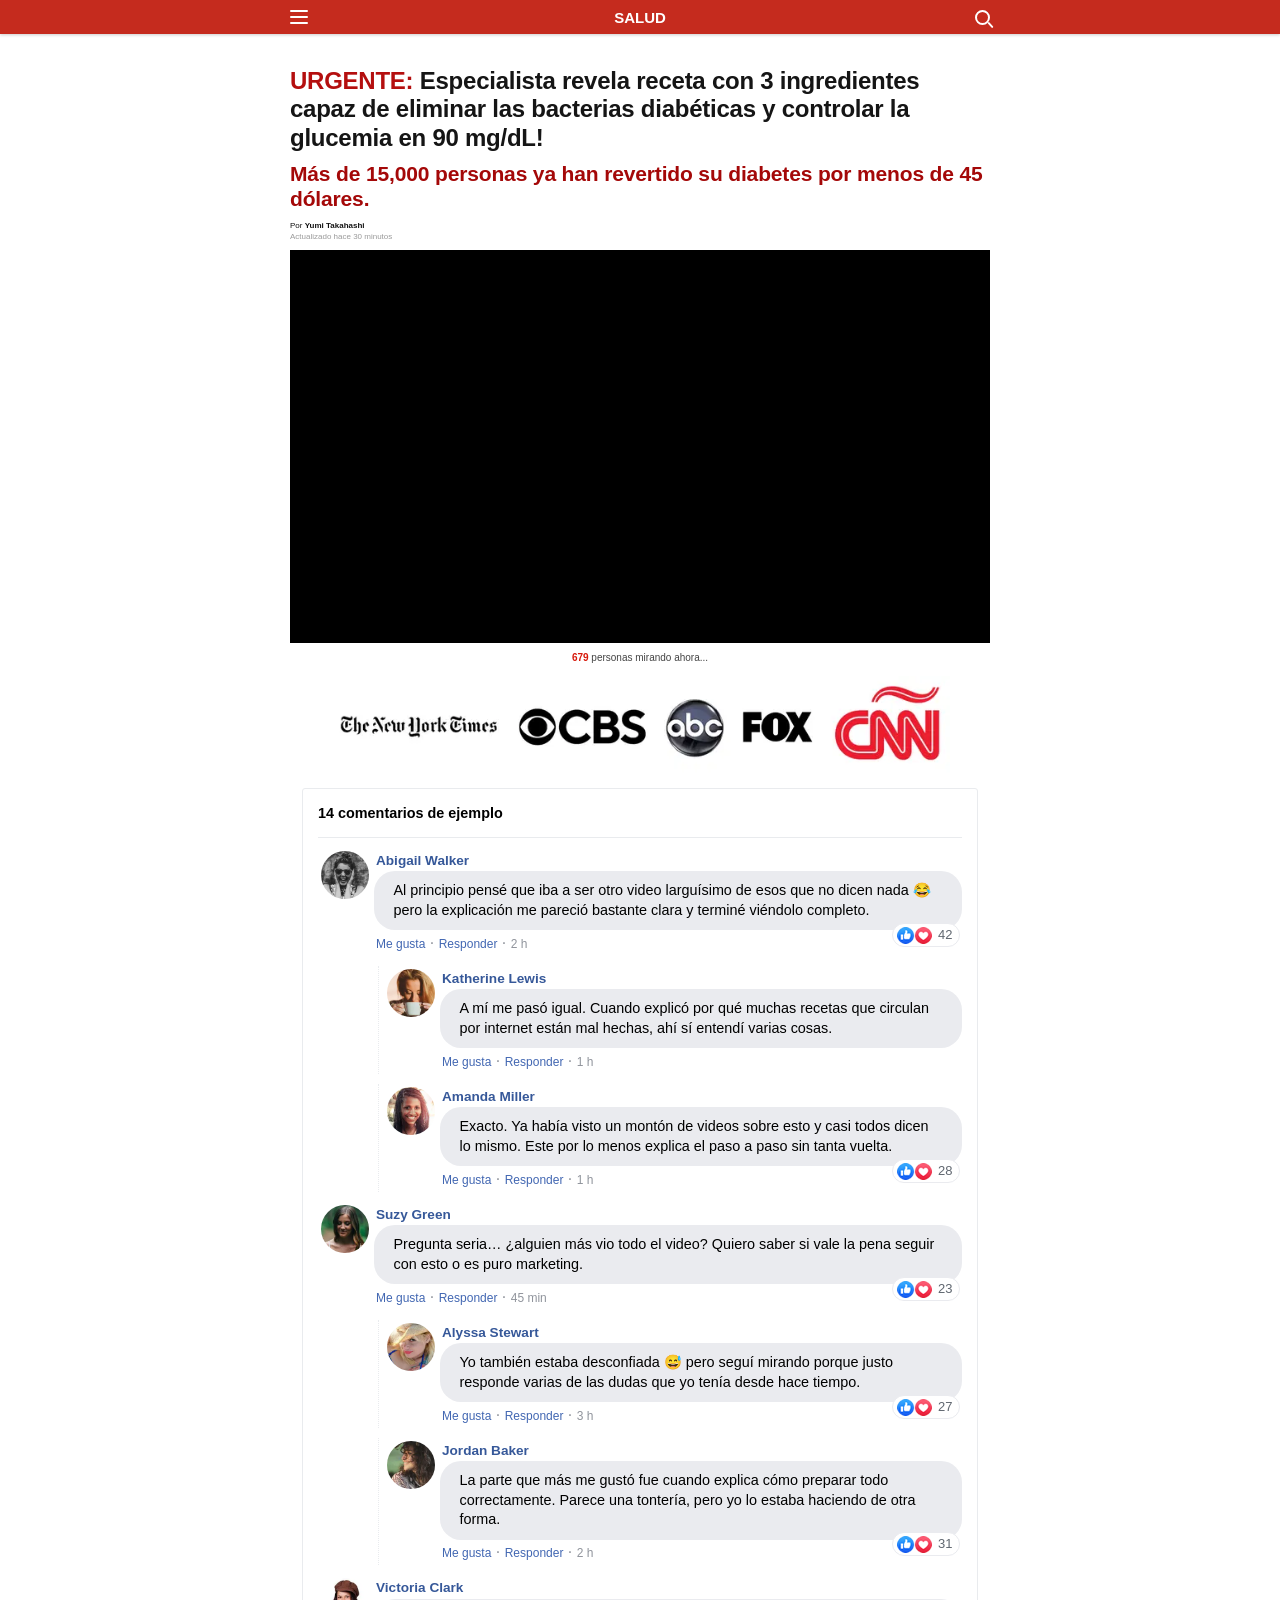
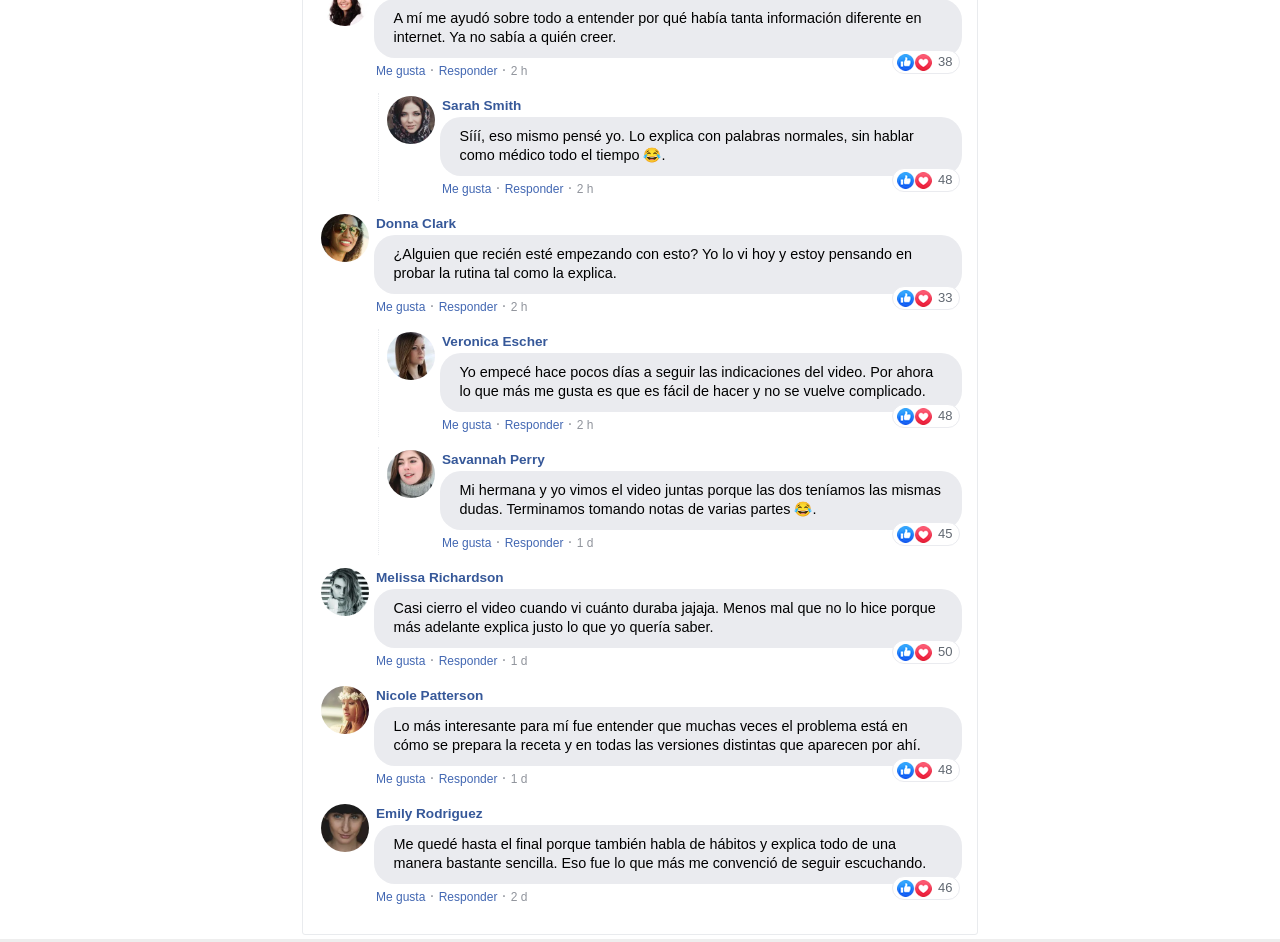
==== commit 7fa45d73: "Update index.html" ====
--- a/ofer/index.html
+++ b/ofer/index.html
@@ -234,6 +234,22 @@
       font-size: 11px;
     }
   }
+
+  .trust-logos {
+    width: 100%;
+    margin: 12px auto 10px;
+    text-align: center;
+    line-height: 0;
+  }
+
+  .trust-logos img {
+    display: block;
+    width: 100%;
+    max-width: 620px;
+    height: auto;
+    margin: 0 auto;
+  }
+
 </style>
 </head>
 <body>
@@ -271,6 +287,11 @@
 <div class="watching">
 <strong id="watchingCount">679</strong> personas mirando ahora...
   </div>
+
+<div class="trust-logos">
+  <img src="/images/INyNbz6600794.webp" alt="Medios de comunicación" loading="eager">
+</div>
+
 <!-- BLOCO DE COMENTÁRIOS INSERIDO ABAIXO DOS VISITANTES -->
 <style id="prosperity-comments-style-v3">
 .prosperity-comments-wrap {
